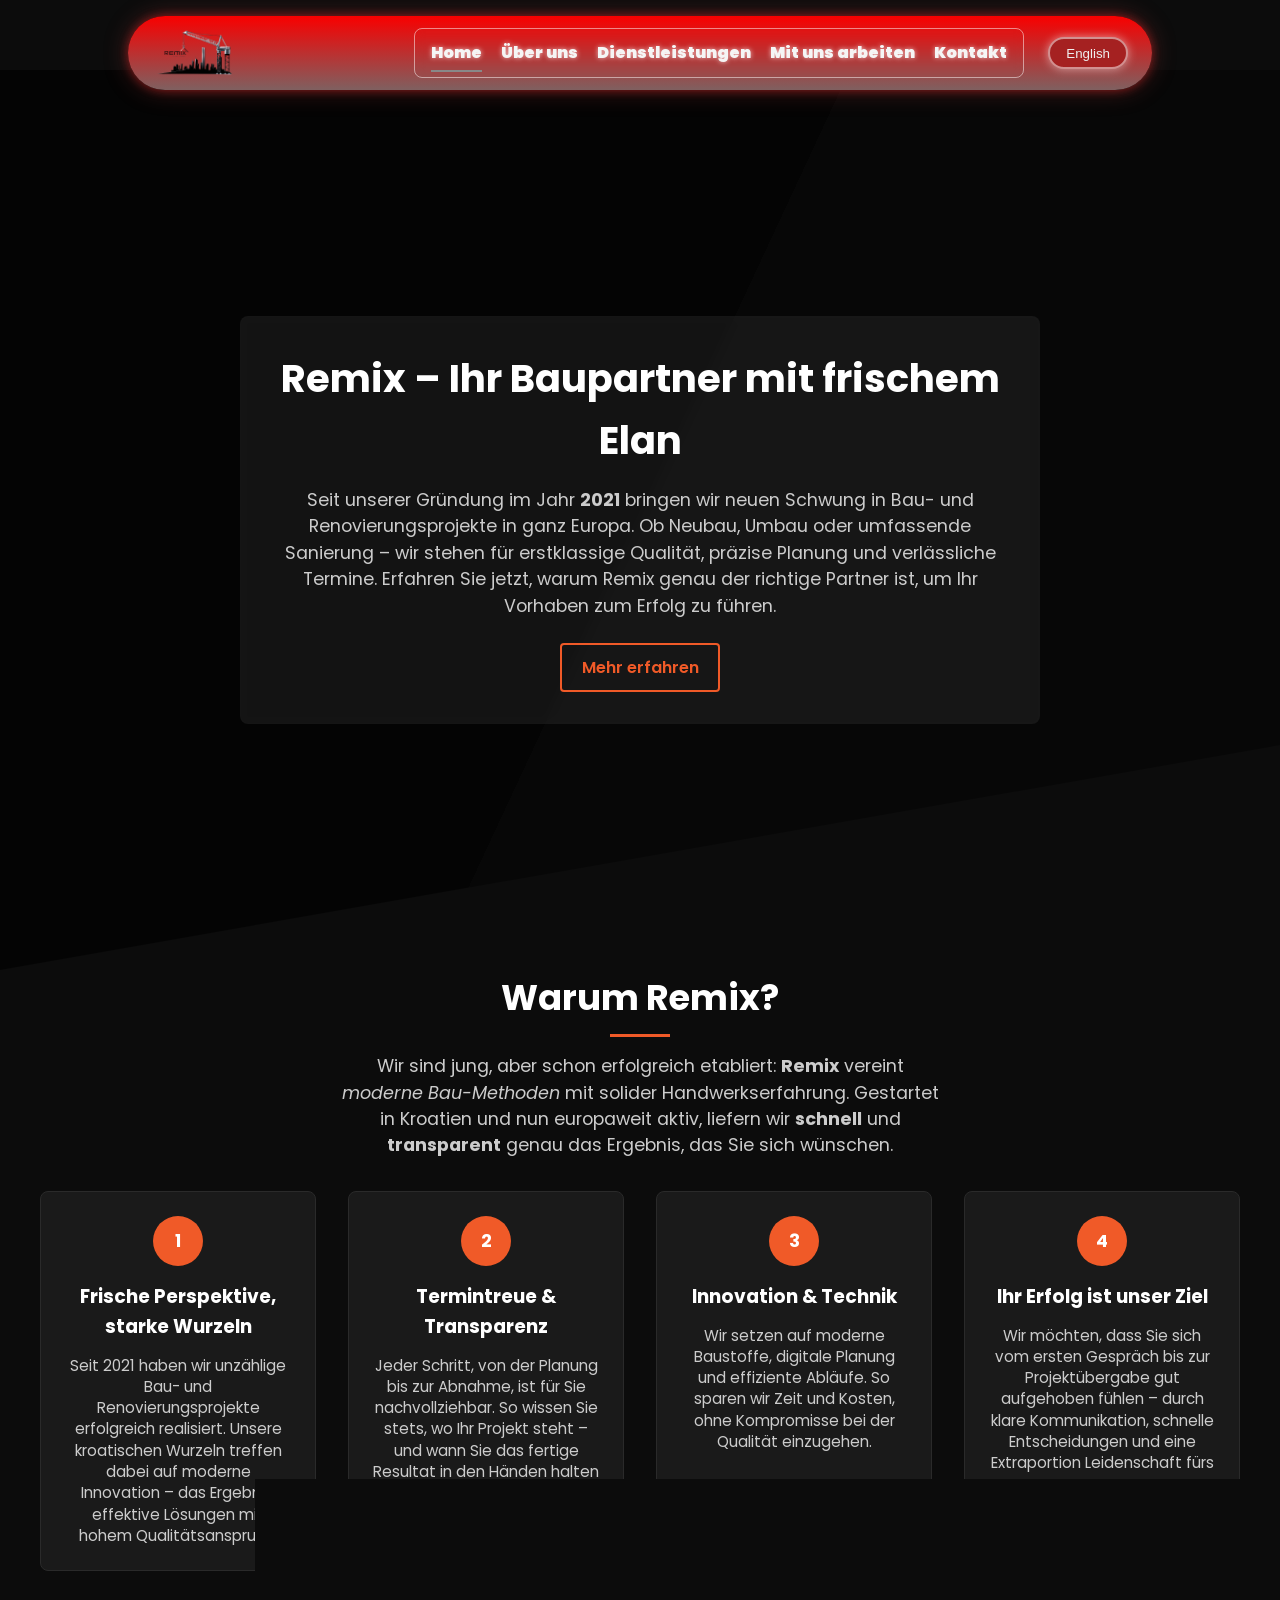
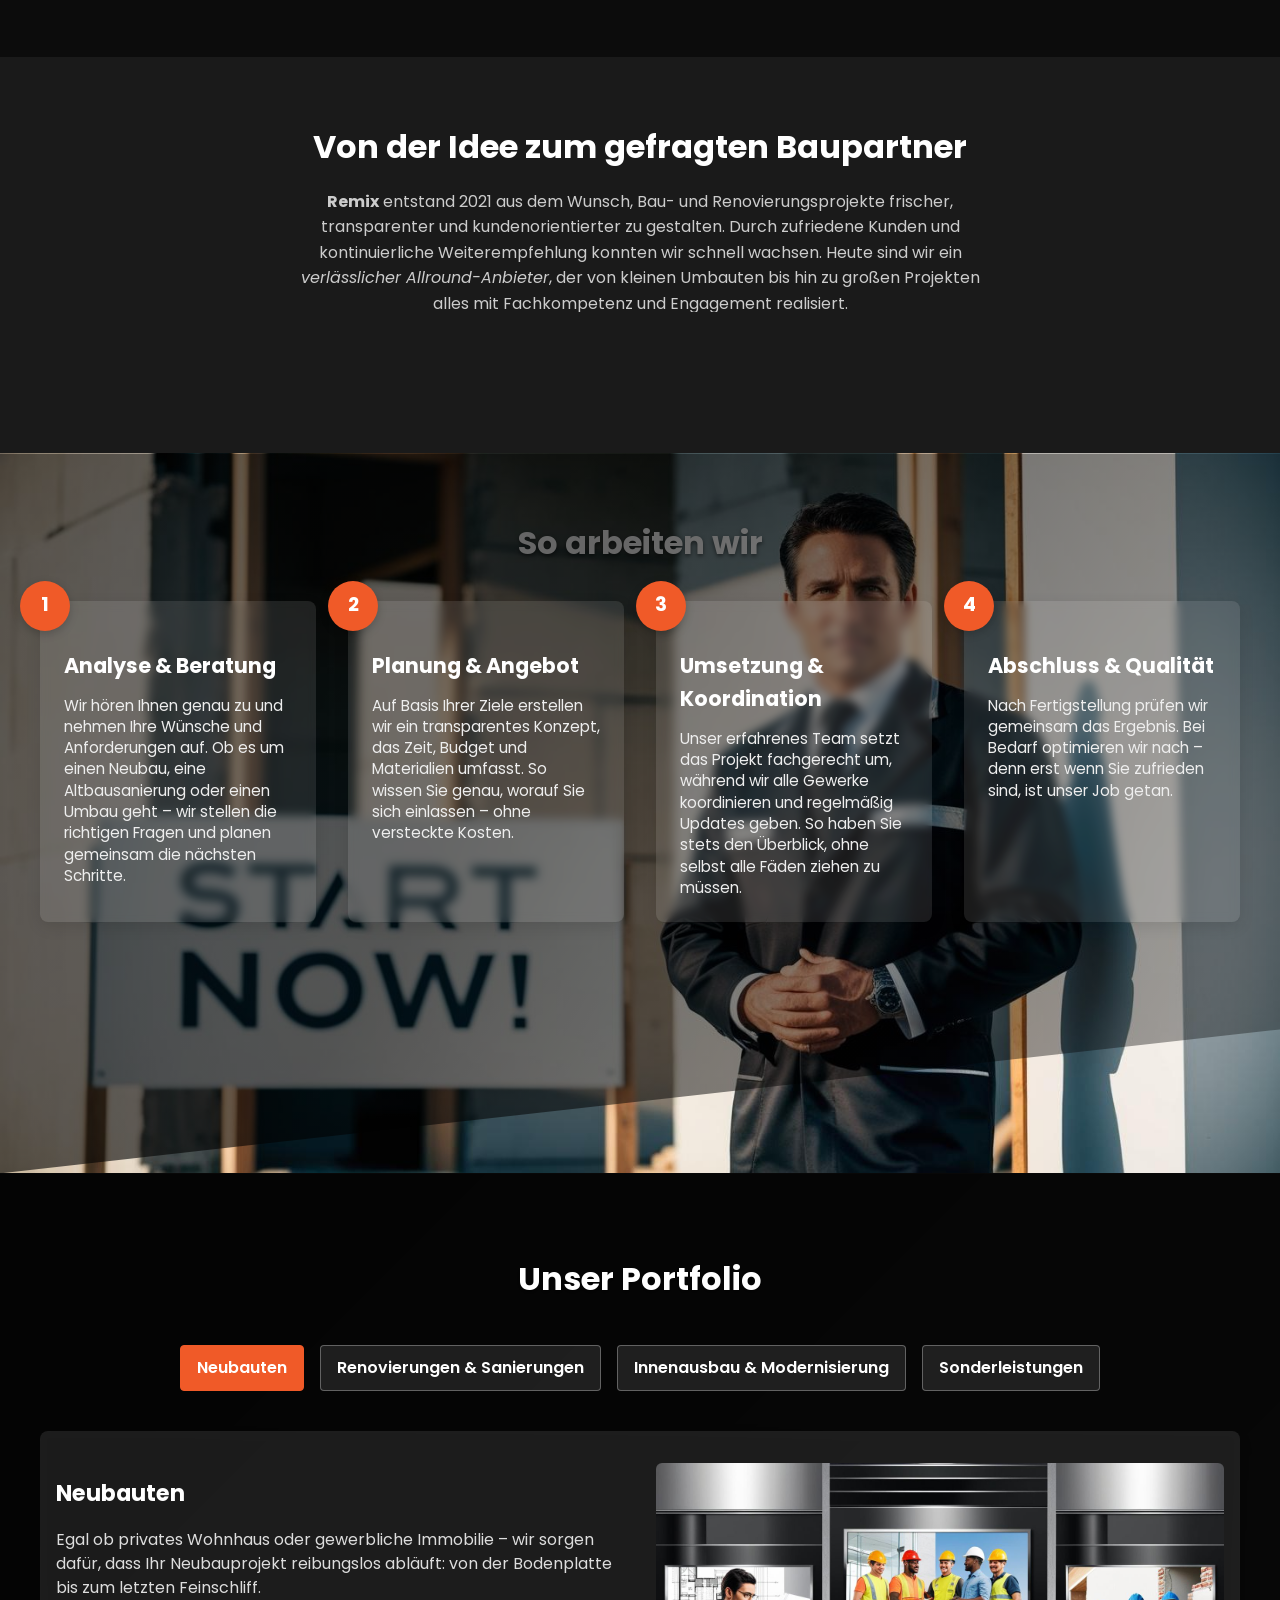
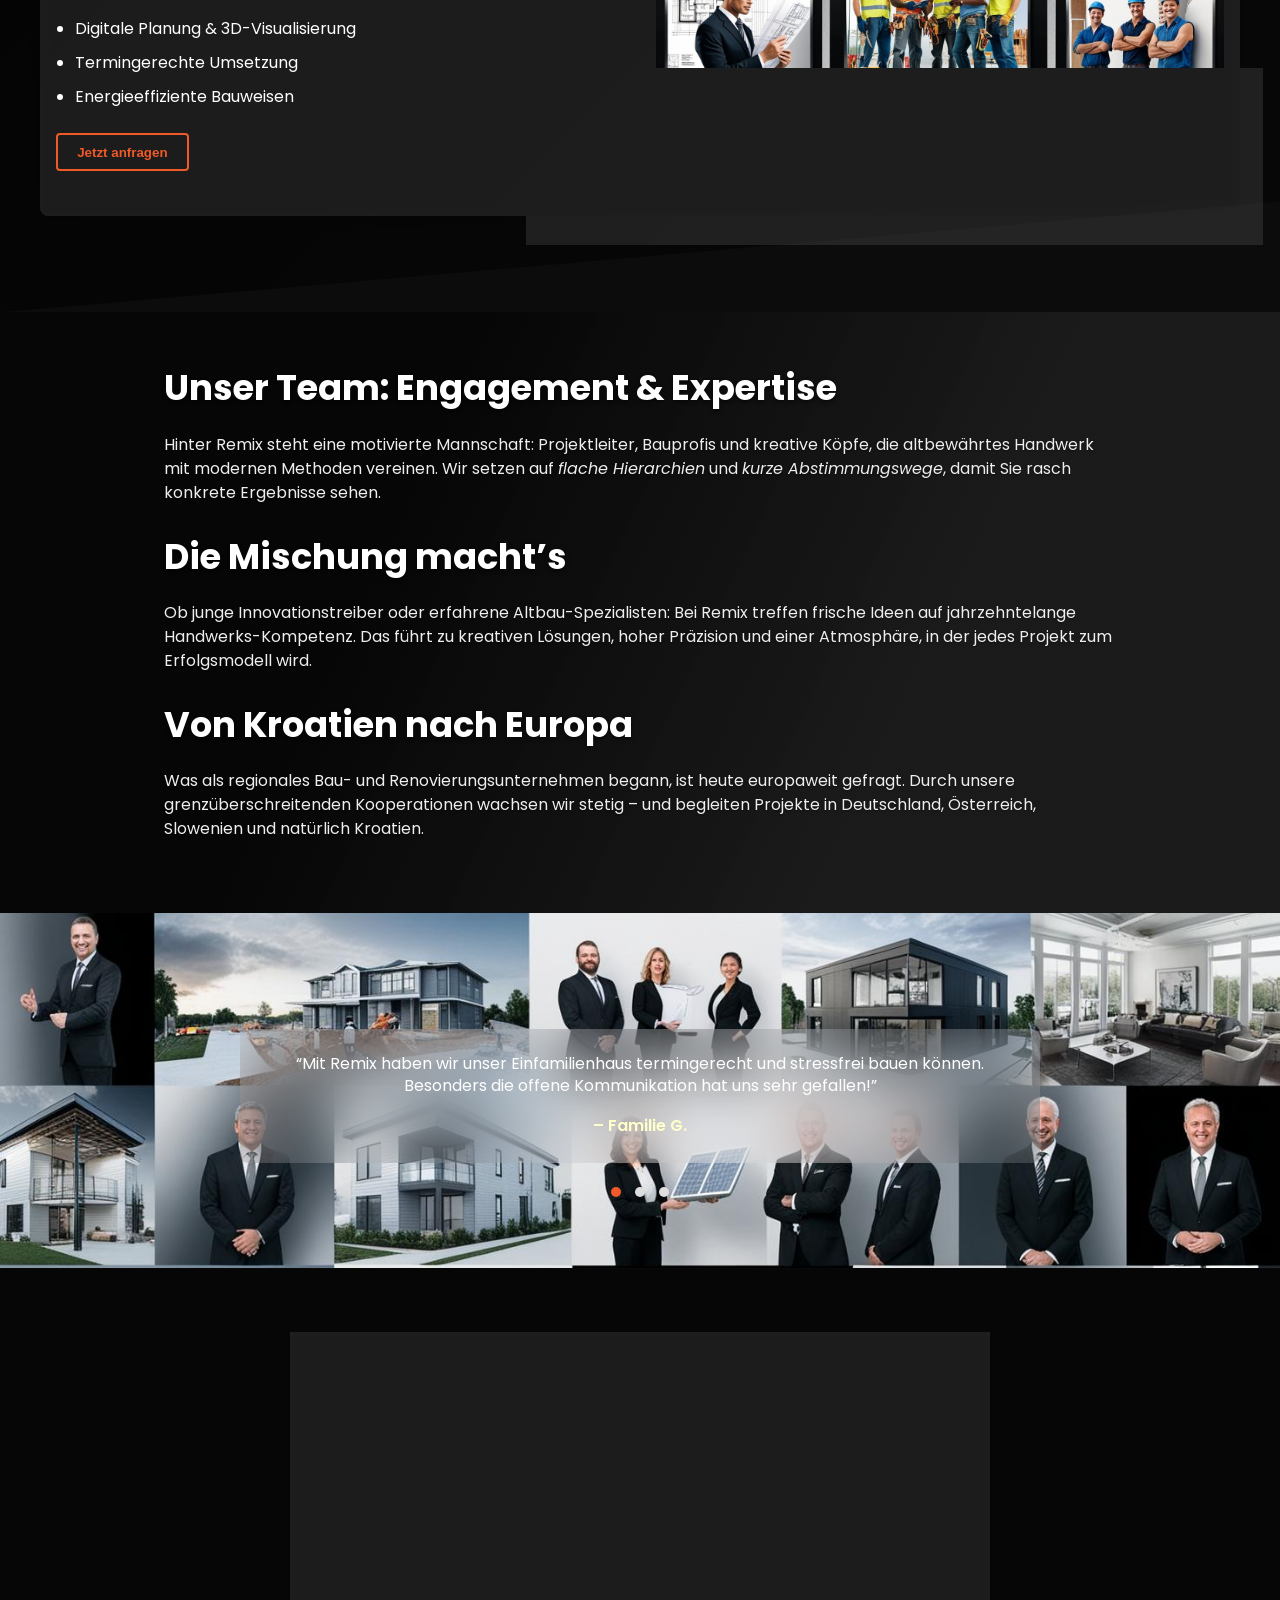
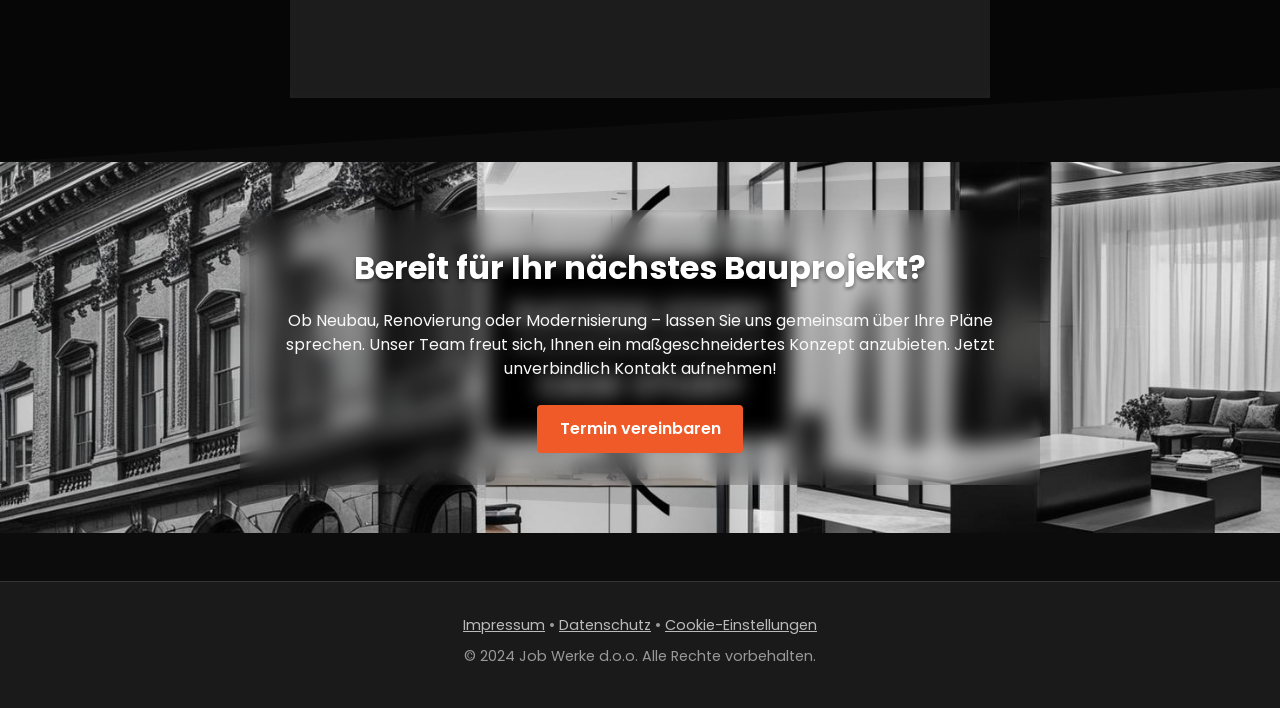
==== index.html @ 8bd7c4d5 "rr rr" ====
<!DOCTYPE html>
<html lang="de">
<head>
  <meta charset="UTF-8" />
  <title>Job Werke d.o.o. | Dienstleister &amp; Personalvermittlung</title>
  <meta 
    name="description"
    content="Job Werke d.o.o. – Europas zuverlässiger Partner für internationale Fachkräfte und komplette Dienstleistungsprojekte. Profitieren Sie von unserem starken Netzwerk mit Remix (Kroatien) und Trinity (Slowenien)."
  >
  <meta name="viewport" content="width=device-width, initial-scale=1.0" />

  <!-- Google Font -->
  <link
    href="https://fonts.googleapis.com/css2?family=Poppins:wght@400;500;700&display=swap"
    rel="stylesheet"
  />

  <!-- Link to your external CSS file (dark/silver theme) -->
  <link rel="stylesheet" href="css/index.css" />
</head>
<body>

<!-- ========== NAVIGATION BAR ========== -->
<header class="navbar">
  <div class="navbar__logo">
    <img src="assets/videos/logo33.png" style="max-height: 50px; width: auto;" />
  </div>
  
  <!-- HAMBURGER ICON (mobile) -->
  <div class="navbar__toggle" id="mobileToggle">
    <span></span>
    <span></span>
    <span></span>
  </div>

  <!-- MAIN MENU -->
  <nav class="navbar__menu" id="navbarMenu">
    <!-- GERMAN NAV LINKS -->
    <div class="navbar__links german">
      <a href="#" class="active">Home</a>
      <a href="uber-uns.html">Über uns</a>
      <a href="dienstleistungen.html">Dienstleistungen</a>
      <a href="arbeiten.html">Mit uns arbeiten</a>
      <a href="kontakt.html">Kontakt</a>
    </div>

    <!-- ENGLISH NAV LINKS -->
    <div class="navbar__links english hidden">
      <a href="index.html?lang=en" class="active">Home</a>
      <a href="uber-uns.html?lang=en">About Us</a>
      <a href="dienstleistungen.html?lang=en">Services</a>
      <a href="arbeiten.html?lang=en">Work With Us</a>
      <a href="kontakt.html?lang=en">Contact</a>
    </div>

    <!-- LANGUAGE TOGGLE BUTTON -->
    <button id="toggleLang" class="lang-btn">
      English
    </button>
  </nav>
</header>

<!-- +++++++++++++++++++++++++++++++++++++++++++++++++++++++++
     GERMAN CONTENT (HOME)
+++++++++++++++++++++++++++++++++++++++++++++++++++++++++ -->
<div class="german">
  <!-- ========== HERO SECTION (GER) ========== -->
  <section class="hero-angled fade-in" id="hero">
    <!-- Background video if desired -->
    <video 
      class="hero-bg-video" 
      autoplay 
      muted 
      loop
      playsinline
      webkit-playsinline
    >
      <source src="assets/videos/v4.mp4" type="video/mp4" />
    </video>
    <div class="hero-overlay-angled"></div>

    <div class="hero-angled-content">
      <h1>Remix – Ihr Baupartner mit frischem Elan</h1>
      <p>
        Seit unserer Gründung im Jahr <strong>2021</strong> bringen wir neuen Schwung
        in Bau- und Renovierungsprojekte in ganz Europa. Ob Neubau, Umbau oder
        umfassende Sanierung – wir stehen für erstklassige Qualität, präzise Planung
        und verlässliche Termine. Erfahren Sie jetzt, warum Remix genau der richtige
        Partner ist, um Ihr Vorhaben zum Erfolg zu führen.
      </p>
      <a href="#why" class="hero-angled-btn">Mehr erfahren</a>
    </div>
  </section>
  <!-- END HERO -->

  <!-- ========== WHY REMIX SECTION (GER) ========== -->
  <section class="why-remix-alt fade-in" id="why">
    <!-- Section heading + intro text -->
    <div class="why-remix-alt-heading">
      <h2>Warum Remix?</h2>
      <p class="why-remix-lead">
        Wir sind jung, aber schon erfolgreich etabliert: 
        <strong>Remix</strong> vereint <em>moderne Bau-Methoden</em> 
        mit solider Handwerkserfahrung. Gestartet in Kroatien
        und nun europaweit aktiv, liefern wir 
        <strong>schnell</strong> und <strong>transparent</strong> 
        genau das Ergebnis, das Sie sich wünschen.
      </p>
    </div>

    <!-- Four Highlight Cards in a grid -->
    <div class="why-remix-cards">
      <div class="why-remix-card">
        <div class="why-remix-icon">1</div>
        <h3>Frische Perspektive, starke Wurzeln</h3>
        <p>
          Seit 2021 haben wir unzählige Bau- und Renovierungsprojekte 
          erfolgreich realisiert. Unsere kroatischen Wurzeln 
          treffen dabei auf moderne Innovation – das Ergebnis: 
          effektive Lösungen mit hohem Qualitätsanspruch.
        </p>
      </div>
      
      <div class="why-remix-card">
        <div class="why-remix-icon">2</div>
        <h3>Termintreue &amp; Transparenz</h3>
        <p>
          Jeder Schritt, von der Planung bis zur Abnahme, 
          ist für Sie nachvollziehbar. So wissen Sie stets, 
          wo Ihr Projekt steht – und wann Sie das fertige Resultat 
          in den Händen halten können.
        </p>
      </div>
      
      <div class="why-remix-card">
        <div class="why-remix-icon">3</div>
        <h3>Innovation &amp; Technik</h3>
        <p>
          Wir setzen auf moderne Baustoffe, digitale Planung 
          und effiziente Abläufe. So sparen wir Zeit und Kosten, 
          ohne Kompromisse bei der Qualität einzugehen.
        </p>
      </div>
      
      <div class="why-remix-card">
        <div class="why-remix-icon">4</div>
        <h3>Ihr Erfolg ist unser Ziel</h3>
        <p>
          Wir möchten, dass Sie sich vom ersten Gespräch bis zur 
          Projektübergabe gut aufgehoben fühlen – 
          durch klare Kommunikation, schnelle Entscheidungen 
          und eine Extraportion Leidenschaft fürs Bauen.
        </p>
      </div>
    </div> <!-- end .why-remix-cards -->

    <!-- CTA button at the bottom -->
    <div class="why-remix-cta">
      <a href="kontakt.html#name" class="why-remix-btn">
        Kontakt aufnehmen
      </a>
    </div>
  </section>

  <!-- ========== HISTORY TEASER (GER) ========== -->
  <section class="history-teaser fade-in">
    <h2>Von der Idee zum gefragten Baupartner</h2>
    <p>
      <strong>Remix</strong> entstand 2021 aus dem Wunsch,
      Bau- und Renovierungsprojekte frischer, 
      transparenter und kundenorientierter zu gestalten. 
      Durch zufriedene Kunden und kontinuierliche Weiterempfehlung 
      konnten wir schnell wachsen. Heute sind wir ein
      <em>verlässlicher Allround-Anbieter</em>, 
      der von kleinen Umbauten bis hin zu großen Projekten 
      alles mit Fachkompetenz und Engagement realisiert.
    </p>
    <a href="uber-uns.html#time" class="btn-outline">
      Unsere Reise entdecken
    </a>
  </section>

  <!-- ========== PROCESS SECTION (GER) ========== -->
  <section class="process-layers fade-in" id="processSection">
    <div class="process-bg-image"></div> 
    <div class="process-bg-overlay"></div>

    <div class="process-layers-content">
      <h2 class="section-title">So arbeiten wir</h2>
      <div class="process-steps-container">
        <!-- Step 1 -->
        <div class="process-step-card">
          <div class="step-number">1</div>
          <h3>Analyse &amp; Beratung</h3>
          <p>
            Wir hören Ihnen genau zu und nehmen Ihre Wünsche und Anforderungen auf.
            Ob es um einen Neubau, eine Altbausanierung oder einen Umbau geht –
            wir stellen die richtigen Fragen und planen gemeinsam die nächsten Schritte.
          </p>
        </div>
        <!-- Step 2 -->
        <div class="process-step-card">
          <div class="step-number">2</div>
          <h3>Planung &amp; Angebot</h3>
          <p>
            Auf Basis Ihrer Ziele erstellen wir ein transparentes Konzept, 
            das Zeit, Budget und Materialien umfasst. So wissen Sie genau, 
            worauf Sie sich einlassen – ohne versteckte Kosten.
          </p>
        </div>
        <!-- Step 3 -->
        <div class="process-step-card">
          <div class="step-number">3</div>
          <h3>Umsetzung &amp; Koordination</h3>
          <p>
            Unser erfahrenes Team setzt das Projekt fachgerecht um, 
            während wir alle Gewerke koordinieren und regelmäßig Updates geben.
            So haben Sie stets den Überblick, ohne selbst alle Fäden ziehen zu müssen.
          </p>
        </div>
        <!-- Step 4 -->
        <div class="process-step-card">
          <div class="step-number">4</div>
          <h3>Abschluss &amp; Qualität</h3>
          <p>
            Nach Fertigstellung prüfen wir gemeinsam das Ergebnis. 
            Bei Bedarf optimieren wir nach – 
            denn erst wenn Sie zufrieden sind, ist unser Job getan.
          </p>
        </div>
      </div>
    </div>
  </section>

  <!-- ========== MAIN SERVICES (TABBED, GER) ========== -->
  <section class="services-scene fade-in" id="services">
    <div class="services-bg-image" ></div>
    <div class="services-overlay"></div>

    <div class="services-content-wrap">
      <h2 class="section-title">Unser Portfolio</h2>
      <div class="services-tabs-header">
        <div class="svc-tab-btn active" data-tab="neubauten">Neubauten</div>
        <div class="svc-tab-btn" data-tab="sanierung">Renovierungen &amp; Sanierungen</div>
        <div class="svc-tab-btn" data-tab="innenausbau">Innenausbau &amp; Modernisierung</div>
        <div class="svc-tab-btn" data-tab="sonstiges">Sonderleistungen</div>
      </div>

      <div class="services-panels-area">
        <!-- Neubauten -->
        <div class="services-panel active" id="neubauten">
          <div class="services-panel-inner">
            <div class="svc-text-side">
              <h3>Neubauten</h3>
              <p>
                Egal ob privates Wohnhaus oder gewerbliche Immobilie –
                wir sorgen dafür, dass Ihr Neubauprojekt reibungslos abläuft:
                von der Bodenplatte bis zum letzten Feinschliff.
              </p>
              <ul>
                <li>Digitale Planung &amp; 3D-Visualisierung</li>
                <li>Termingerechte Umsetzung</li>
                <li>Energieeffiziente Bauweisen</li>
              </ul>
              <button class="btn-solid" onclick="window.location.href='kontakt.html#name';">
                Jetzt anfragen
              </button>
            </div>
            <div class="svc-media-side">
              <img src="assets/img/13.jpg" alt="Neubauten">
            </div>
          </div>
        </div>

        <!-- Renovierungen & Sanierungen -->
        <div class="services-panel" id="sanierung">
          <div class="services-panel-inner">
            <div class="svc-text-side">
              <h3>Renovierungen &amp; Sanierungen</h3>
              <p>
                Ob Altbauwohnung oder Gewerbefläche: 
                Wir bringen frischen Glanz in bestehende Objekte. 
                Dank modernster Technik und eingespielter Teams 
                läuft alles sauber und sicher.
              </p>
              <ul>
                <li>Komplette oder Teil-Sanierungen</li>
                <li>Lösungsorientierter Umgang mit Altbau-Herausforderungen</li>
                <li>Kosteneffizient und terminsicher</li>
              </ul>
              <button class="btn-solid" onclick="window.location.href='kontakt.html#name';">
                Mehr erfahren
              </button>
            </div>
            <div class="svc-media-side">
              <img src="assets/img/15.jpg" alt="Renovierungen">
            </div>
          </div>
        </div>

        <!-- Innenausbau & Modernisierung -->
        <div class="services-panel" id="innenausbau">
          <div class="services-panel-inner">
            <div class="svc-text-side">
              <h3>Innenausbau &amp; Modernisierung</h3>
              <p>
                Ob neue Küche, modernes Bad oder ein kompletter Büroausbau –
                wir kümmern uns um das <strong>Innenleben</strong> Ihrer Räume
                und schaffen ein Ambiente zum Wohlfühlen.
              </p>
              <ul>
                <li>Wohn- und Büroräume neu gestalten</li>
                <li>Einsatz hochwertiger Materialien</li>
                <li>Zuverlässige Koordination aller Gewerke</li>
              </ul>
              <button class="btn-solid" onclick="window.location.href='kontakt.html#name';">
                Jetzt Kontakt aufnehmen
              </button>
            </div>
            <div class="svc-media-side">
              <img src="assets/img/16.jpg" alt="Innenausbau">
            </div>
          </div>
        </div>

        <!-- Sonderleistungen -->
        <div class="services-panel" id="sonstiges">
          <div class="services-panel-inner">
            <div class="svc-text-side">
              <h3>Individuelle Sonderleistungen</h3>
              <p>
                Jede Immobilie hat eigene Anforderungen –
                ob Dachausbau, Kellerabdichtung oder Spezialkonstruktionen.
                Sagen Sie uns, was Sie brauchen, wir finden eine Lösung.
              </p>
              <ul>
                <li>Flexible Anpassung an Ihr Projekt</li>
                <li>Maßgeschneiderte Lösungen</li>
                <li>Erprobte Partner in ganz Europa</li>
              </ul>
              <button class="btn-solid" onclick="window.location.href='dienstleistungen.html#kernleistungenSection';">
                Mehr entdecken
              </button>
            </div>
            <div class="svc-media-side">
              <img src="assets/img/17.jpg" alt="Sonderleistungen">
            </div>
          </div>
        </div>
      </div><!-- .services-panels-area -->
    </div><!-- .services-content-wrap -->
  </section>

  <!-- Scenic Lateral VIDEO BLOCK -->
  <section class="scenic-lateral-video fade-in" id="oneVideoForAllTexts">
    <div class="scenic-video-wrapper">
      <video 
        class="scenic-video-bg" 
        autoplay 
        muted 
        loop 
        playsinline 
        webkit-playsinline
      >
        <source src="assets/videos/v2.mp4" type="video/mp4" />
        Ihr Browser unterstützt kein Hintergrundvideo.
      </video>
    </div>
    
    <div class="scenic-overlay"></div>
  
    <div class="scenic-inner">
      <div class="scenic-text-col" id="textBlock1">
        <h2>Unser Team: Engagement &amp; Expertise</h2>
        <p>
          Hinter Remix steht eine motivierte Mannschaft: 
          Projektleiter, Bauprofis und kreative Köpfe, 
          die altbewährtes Handwerk mit modernen Methoden vereinen.
          Wir setzen auf <em>flache Hierarchien</em> und 
          <em>kurze Abstimmungswege</em>, damit Sie rasch 
          konkrete Ergebnisse sehen.
        </p>
      </div>
  
      <div class="scenic-text-col" id="textBlock2">
        <h2>Die Mischung macht’s</h2>
        <p>
          Ob junge Innovationstreiber oder erfahrene Altbau-Spezialisten:
          Bei Remix treffen frische Ideen auf jahrzehntelange 
          Handwerks-Kompetenz. Das führt zu kreativen Lösungen,
          hoher Präzision und einer Atmosphäre, in der jedes Projekt 
          zum Erfolgsmodell wird.
        </p>
      </div>
  
      <div class="scenic-text-col" id="textBlock3">
        <h2>Von Kroatien nach Europa</h2>
        <p>
          Was als regionales Bau- und Renovierungsunternehmen begann,
          ist heute europaweit gefragt. Durch unsere 
          grenzüberschreitenden Kooperationen wachsen wir stetig –
          und begleiten Projekte in Deutschland, Österreich, Slowenien 
          und natürlich Kroatien.
        </p>
      </div>
    </div>
  </section>

  <!-- TESTIMONIALS (GER) -->
  <section class="testimonials-scenic fade-in german" id="testimonialsDe">
    <div class="testimonials-bg"></div>
    <div class="testimonials-overlay"></div>
    <div class="testimonials-content">
      <h2>Was unsere Kunden sagen</h2>
      <div class="testimonial-slider" id="testimonialSliderDe">
        <!-- Slide #1 -->
        <div class="testimonial-slide">
          <div class="testimonial-content">
            <p class="testimonial-text">
              “Mit Remix haben wir unser Einfamilienhaus 
               termingerecht und stressfrei bauen können. 
               Besonders die offene Kommunikation 
               hat uns sehr gefallen!”
            </p>
            <span class="client-name">– Familie G.</span>
          </div>
        </div>
        <!-- Slide #2 -->
        <div class="testimonial-slide">
          <div class="testimonial-content">
            <p class="testimonial-text">
              “Die Renovierung unserer Altbauwohnung 
               lief reibungslos. Remix hat trotz kniffliger
               Baustellensituation alles sauber koordiniert. 
               Wir sind begeistert vom Ergebnis!”
            </p>
            <span class="client-name">– Architektin L.</span>
          </div>
        </div>
        <!-- Slide #3 -->
        <div class="testimonial-slide">
          <div class="testimonial-content">
            <p class="testimonial-text">
              “Umbau und Modernisierung unserer Büroetage 
               in wenigen Wochen – dank Remix ein voller Erfolg. 
               Das Team war jederzeit erreichbar und super kooperativ.”
            </p>
            <span class="client-name">– Geschäftsführer M.</span>
          </div>
        </div>
        <button class="slider-arrow left-arrow" id="arrowLeftDe">&#10094;</button>
        <button class="slider-arrow right-arrow" id="arrowRightDe">&#10095;</button>
        <div class="slider-dots" id="dotsDe">
          <span class="dot active" data-slide="0"></span>
          <span class="dot" data-slide="1"></span>
          <span class="dot" data-slide="2"></span>
        </div>
      </div>
    </div>
  </section>

  <!-- NEWSLETTER CTA (GER) -->
  <section class="newsletter-scenic fade-in german" id="newsletterDe">
    <div class="newsletter-bg"></div>
    <div class="newsletter-overlay"></div>
    <div class="newsletter-content">
      <h3>Neugierig auf mehr Bauideen?</h3>
      <p>
        Erhalten Sie Tipps zu neuen Baustoffen, 
        Renovierungs-Trends und Einblicke in unsere aktuellen Projekte.
        Jetzt einfach für unseren Remix-Newsletter anmelden.
      </p>
      <form action="/subscribe" method="POST" id="newsletterFormDe" style="margin-top: 1rem;">
        <label for="newsletterEmailDe" class="sr-only">E-Mail-Adresse</label>
        <input 
          id="newsletterEmailDe"
          name="email"
          type="email"
          placeholder="Ihre E-Mail-Adresse" 
          required
        >
        <input type="hidden" name="language" value="de" />
        <div class="form-group">
          <input
            type="checkbox"
            id="privacyNewsletterDe"
            name="privacyNewsletter"
            required
          />
          <label for="privacyNewsletterDe">
            Ich habe die 
            <a href="datenschutz.html" target="_blank" style="color:#fffa; text-decoration: underline;">
              Datenschutzerklärung
            </a>
            gelesen und stimme der Verarbeitung meiner Daten zu.
          </label>
        </div>
      
      </form>
    </div>
  </section>

  <!-- APPOINTMENT CTA (GER) -->
  <section class="appointment-scenic fade-in german" id="kontakt">
    <div class="appointment-bg"></div>
    <div class="appointment-overlay"></div>
    <div class="appointment-content">
      <h2>Bereit für Ihr nächstes Bauprojekt?</h2>
      <p>
        Ob Neubau, Renovierung oder Modernisierung –
        lassen Sie uns gemeinsam über Ihre Pläne sprechen.
        Unser Team freut sich, Ihnen ein maßgeschneidertes Konzept
        anzubieten. Jetzt unverbindlich Kontakt aufnehmen!
      </p>
      <a href="kontakt.html#name" class="btn-appointment">Termin vereinbaren</a>
    </div>
  </section>
</div><!-- End .german -->

<!-- +++++++++++++++++++++++++++++++++++++++++++++++++++++++++++++++++++++++
     ENGLISH CONTENT (HOME) -- MATCHING THE GERMAN STRUCTURE & IMAGES
+++++++++++++++++++++++++++++++++++++++++++++++++++++++++++++++++++++++ -->
<div class="english hidden">

  <!-- ========== HERO SECTION (EN) ========== -->
  <section class="hero-angled fade-in" id="heroEn">
    <!-- Background video to match the German version -->
    <video class="hero-bg-video" autoplay muted loop playsinline webkit-playsinline>
      <source src="assets/videos/v4.mp4" type="video/mp4" />
      Your browser does not support background video.
    </video>
    <div class="hero-overlay-angled"></div>
  
    <div class="hero-angled-content">
      <h1>Remix – Your Dynamic Construction Partner</h1>
      <p>
        Established in <strong>2021</strong>, Remix brings fresh energy to
        construction and renovation projects across Europe. Whether it’s new builds,
        complete overhauls, or modernizing existing spaces, we deliver
        top-tier quality, transparent planning, and on-time results. 
        Let our motivated team and solid expertise show you how efficient 
        building can be.
      </p>
      <a href="#whyEn" class="hero-angled-btn">Learn More</a>
    </div>
  </section>

  <!-- ========== WHY REMIX SECTION (EN) [SAME CLASSES AS GERMAN] ========== -->
  <section class="why-remix-alt fade-in" id="whyEn">
    <!-- Same heading structure as German, with .why-remix-alt-heading, .why-remix-lead, etc. -->
    <div class="why-remix-alt-heading">
      <h2>Why Remix?</h2>
      <p class="why-remix-lead">
        Though we’re relatively young, our foundation is strong:
        <strong>Remix</strong> merges <em>modern construction methods</em> 
        with tried-and-true craftsmanship. Starting in Croatia and now 
        working across Europe, we deliver <strong>speed</strong> and 
        <strong>clarity</strong> for every project’s success.
      </p>
    </div>

    <div class="why-remix-cards">
      <div class="why-remix-card">
        <div class="why-remix-icon">1</div>
        <h3>Fresh Perspective, Solid Roots</h3>
        <p>
          Since 2021, we’ve tackled a wide range of building and renovation 
          jobs. Our Croatian roots and innovative mindset converge here, 
          producing efficient solutions with high standards.
        </p>
      </div>
      <div class="why-remix-card">
        <div class="why-remix-icon">2</div>
        <h3>On-Time &amp; Transparent</h3>
        <p>
          From initial planning to final delivery, 
          you’ll always know where your project stands. 
          Clear timelines, no hidden fees.
        </p>
      </div>
      <div class="why-remix-card">
        <div class="why-remix-icon">3</div>
        <h3>Innovation &amp; Technology</h3>
        <p>
          We use contemporary materials, digital tools,
          and streamlined processes to save both time and cost –
          all without compromising on quality.
        </p>
      </div>
      <div class="why-remix-card">
        <div class="why-remix-icon">4</div>
        <h3>Your Success, Our Goal</h3>
        <p>
          We want you to feel confident from our first conversation
          to the final handover – 
          thanks to open communication, swift decisions,
          and a genuine passion for building well.
        </p>
      </div>
    </div>

    <div class="why-remix-cta">
      <a href="kontakt.html?lang=en#name-en" class="why-remix-btn">
        Get in Touch
      </a>
    </div>
  </section>

  <!-- ========== HISTORY TEASER (EN) -- same classes: .history-teaser fade-in ========== -->
  <section class="history-teaser fade-in">
    <h2>From a Vision to a Trusted Partner</h2>
    <p>
      <strong>Remix</strong> was founded in 2021 to bring a fresh, transparent,
      and client-focused approach to building and renovation. Through satisfied 
      customers and continuous referrals, we grew quickly. Now we’re an 
      <em>all-round provider</em> handling anything from small refurbishments 
      to large-scale construction – always with commitment and skill.
    </p>
    <a href="uber-uns.html?lang=en#time-en" class="btn-outline">
      Discover Our Journey
    </a>
  </section>

  <!-- ========== PROCESS SECTION (EN) [SAME .process-layers, .process-step-card, etc.] ========== -->
  <section class="process-layers fade-in" id="processSectionEn">
    <div class="process-bg-image"></div>
    <div class="process-bg-overlay"></div>
    <div class="process-layers-content">
      <h2 class="section-title">Our Approach</h2>
      <div class="process-steps-container">
        <div class="process-step-card">
          <div class="step-number">1</div>
          <h3>Analysis &amp; Consultation</h3>
          <p>
            We listen carefully to your needs—be it new building, 
            renovation, or modernizing older spaces—then plan 
            the next steps together.
          </p>
        </div>
        <div class="process-step-card">
          <div class="step-number">2</div>
          <h3>Planning &amp; Proposal</h3>
          <p>
            Based on your goals, we draft a clear plan covering
            budget, timelines, and materials, so there are no surprises.
          </p>
        </div>
        <div class="process-step-card">
          <div class="step-number">3</div>
          <h3>Execution &amp; Coordination</h3>
          <p>
            Our experienced team carries out the project professionally,
            coordinating all trades and giving you regular updates.
            You stay informed, without the heavy lifting.
          </p>
        </div>
        <div class="process-step-card">
          <div class="step-number">4</div>
          <h3>Completion &amp; Quality Check</h3>
          <p>
            Once finished, we review everything with you. If adjustments
            are needed, we handle them promptly. Our job ends only 
            when you’re truly satisfied.
          </p>
        </div>
      </div>
    </div>
  </section>

  <!-- ========== MAIN SERVICES (TABBED, EN) [SAME CSS CLASSES & IMGS] ========== -->
  <section class="services-scene fade-in" id="servicesEn">
    <div class="services-bg-image"></div>
    <div class="services-overlay"></div>

    <div class="services-content-wrap">
      <h2 class="section-title">Our Portfolio</h2>
      <div class="services-tabs-header">
        <div class="svc-tab-btn active" data-tab="newbuildsEn">New Builds</div>
        <div class="svc-tab-btn" data-tab="renovationsEn">Renovations &amp; Restorations</div>
        <div class="svc-tab-btn" data-tab="interiorEn">Interior &amp; Modernization</div>
        <div class="svc-tab-btn" data-tab="specialEn">Special Services</div>
      </div>

      <div class="services-panels-area">

        <!-- Panel: New Builds -->
        <div class="services-panel active" id="newbuildsEn">
          <div class="services-panel-inner">
            <div class="svc-text-side">
              <h3>New Builds</h3>
              <p>
                Whether a private home or commercial property,
                we ensure a smooth project from the ground up
                to the final finish.
              </p>
              <ul>
                <li>Digital planning &amp; 3D visualization</li>
                <li>On-schedule delivery</li>
                <li>Energy-efficient construction</li>
              </ul>
              <button class="btn-solid"
                onclick="window.location.href='kontakt.html?lang=en#name-en';">
                Request Now
              </button>
            </div>
            <div class="svc-media-side">
              <!-- Same image as German: assets/img/13.jpg -->
              <img src="assets/img/13.jpg" alt="New Builds">
            </div>
          </div>
        </div>

        <!-- Panel: Renovations & Restorations -->
        <div class="services-panel" id="renovationsEn">
          <div class="services-panel-inner">
            <div class="svc-text-side">
              <h3>Renovations &amp; Restorations</h3>
              <p>
                From older apartments to commercial spaces, 
                we bring fresh appeal to existing structures 
                using modern tech and an efficient crew.
              </p>
              <ul>
                <li>Full or partial makeovers</li>
                <li>Solutions for older-building challenges</li>
                <li>Cost-efficient &amp; timely</li>
              </ul>
              <button class="btn-solid"
                onclick="window.location.href='kontakt.html?lang=en#name-en';">
                Learn More
              </button>
            </div>
            <div class="svc-media-side">
              <!-- Same image as German: assets/img/15.jpg -->
              <img src="assets/img/15.jpg" alt="Renovations">
            </div>
          </div>
        </div>

        <!-- Panel: Interior & Modernization -->
        <div class="services-panel" id="interiorEn">
          <div class="services-panel-inner">
            <div class="svc-text-side">
              <h3>Interior &amp; Modernization</h3>
              <p>
                New kitchen, modern bathroom, or entire office revamp—
                we handle your interior work, aiming for both 
                comfort and functionality.
              </p>
              <ul>
                <li>Transform living or workspace</li>
                <li>Quality materials &amp; finishes</li>
                <li>Coordinated trades, hassle-free</li>
              </ul>
              <button class="btn-solid"
                onclick="window.location.href='kontakt.html?lang=en#name-en';">
                Contact Us
              </button>
            </div>
            <div class="svc-media-side">
              <!-- Same image as German: assets/img/16.jpg -->
              <img src="assets/img/16.jpg" alt="Interior & Modernization">
            </div>
          </div>
        </div>

        <!-- Panel: Special Services -->
        <div class="services-panel" id="specialEn">
          <div class="services-panel-inner">
            <div class="svc-text-side">
              <h3>Special Services</h3>
              <p>
                Every property has unique needs—from loft extensions 
                to cellar sealing or unusual structural demands. 
                Tell us your requirements and we’ll find a solution.
              </p>
              <ul>
                <li>Adaptable for any project</li>
                <li>Custom concepts</li>
                <li>Established partners Europe-wide</li>
              </ul>
              <button class="btn-solid"
                onclick="window.location.href='dienstleistungen.html?lang=en#kernleistungenSection-en';">
                See More
              </button>
            </div>
            <div class="svc-media-side">
              <!-- Same image as German: assets/img/17.jpg -->
              <img src="assets/img/17.jpg" alt="Special Services">
            </div>
          </div>
        </div>
      </div>
    </div>
  </section>

  <!-- Scenic Lateral VIDEO BLOCK (EN) [Same classes, video, structure as .scenic-lateral-video fade-in] -->
  <section class="scenic-lateral-video fade-in" id="oneVideoForAllTextsEn">
    <div class="scenic-video-wrapper">
      <video 
        class="scenic-video-bg" 
        autoplay 
        muted 
        loop 
        playsinline 
        webkit-playsinline
      >
        <source src="assets/videos/v2.mp4" type="video/mp4" />
        Your browser does not support background video.
      </video>
    </div>
    <div class="scenic-overlay"></div>
    <div class="scenic-inner">
      <div class="scenic-text-col" id="textBlock1En">
        <h2>Our Team: Dedication &amp; Expertise</h2>
        <p>
          A motivated team of project leads, skilled builders,
          and creative talents merges traditional craftsmanship 
          with modern approaches. We rely on <em>flat hierarchies</em> 
          and <em>quick communication</em> for rapid, solid outcomes.
        </p>
      </div>
      <div class="scenic-text-col" id="textBlock2En">
        <h2>The Perfect Blend</h2>
        <p>
          Whether fresh innovators or experienced old-building specialists:
          at Remix, new ideas meet decades of know-how. 
          This fosters innovative solutions, precision, and a spirit 
          that turns every job into a success story.
        </p>
      </div>
      <div class="scenic-text-col" id="textBlock3En">
        <h2>From Croatia to Europe</h2>
        <p>
          Starting out as a regional building and renovation team,
          we’re now in demand across Europe. Through cross-border 
          partnerships, we continue to grow—managing projects 
          in Germany, Austria, Slovenia, and of course, Croatia.
        </p>
      </div>
    </div>
  </section>

  <!-- TESTIMONIALS (EN) [Same classes for .testimonials-scenic, etc.] -->
  <section class="testimonials-scenic fade-in" id="testimonialsEn">
    <div class="testimonials-bg"></div>
    <div class="testimonials-overlay"></div>
    <div class="testimonials-content">
      <h2>What Our Clients Say</h2>
      <div class="testimonial-slider" id="testimonialSliderEn">
        <div class="testimonial-slide">
          <div class="testimonial-content">
            <p class="testimonial-text">
              “Building our single-family home with Remix was on schedule
               and stress-free. We especially appreciated the open 
               communication!”
            </p>
            <span class="client-name">– The G. Family</span>
          </div>
        </div>
        <div class="testimonial-slide">
          <div class="testimonial-content">
            <p class="testimonial-text">
              “Renovating our older apartment was seamless. 
               Despite tricky site conditions, Remix stayed on top 
               of everything. We’re thrilled with the results!”
            </p>
            <span class="client-name">– Architect L.</span>
          </div>
        </div>
        <div class="testimonial-slide">
          <div class="testimonial-content">
            <p class="testimonial-text">
              “Our office overhaul took just a few weeks 
               thanks to Remix’s coordinated approach. 
               They were always reachable and extremely helpful.”
            </p>
            <span class="client-name">– CEO M.</span>
          </div>
        </div>
        <button class="slider-arrow left-arrow" id="arrowLeftEn">&#10094;</button>
        <button class="slider-arrow right-arrow" id="arrowRightEn">&#10095;</button>
        <div class="slider-dots" id="dotsEn">
          <span class="dot active" data-slide="0"></span>
          <span class="dot" data-slide="1"></span>
          <span class="dot" data-slide="2"></span>
        </div>
      </div>
    </div>
  </section>

  <!-- NEWSLETTER CTA (EN) [Same classes as German] -->
  <section class="newsletter-scenic fade-in" id="newsletterEn">
    <div class="newsletter-bg"></div>
    <div class="newsletter-overlay"></div>
    <div class="newsletter-content">
      <h3>Curious for More Building Ideas?</h3>
      <p>
        Get tips on modern materials, renovation insights,
        and updates on our latest projects in the Remix newsletter.
      </p>
      <form action="/subscribe" method="POST" id="newsletterFormEn" style="margin-top: 1rem;">
        <label for="newsletterEmailEn" class="sr-only">Email Address</label>
        <input 
          id="newsletterEmailEn"
          name="email"
          type="email"
          placeholder="Your Email Address"
          required
        >
        <input type="hidden" name="language" value="en" />
        <div class="form-group">
          <input
            type="checkbox"
            id="privacyNewsletterEn"
            name="privacyNewsletter"
            required
          />
          <label for="privacyNewsletterEn">
            I have read the
            <a href="datenschutzEn.html" target="_blank" style="color: #fffa; text-decoration: underline;">
              Data Privacy Policy
            </a>
            and consent to the processing of my data.
          </label>
        </div>
        <button type="submit" class="btn-newsletter">Subscribe</button>
      </form>
    </div>
  </section>

  <!-- APPOINTMENT CTA (EN) [Same classes as German .appointment-scenic fade-in] -->
  <section class="appointment-scenic fade-in" id="kontaktEn">
    <div class="appointment-bg"></div>
    <div class="appointment-overlay"></div>
    <div class="appointment-content">
      <h2>Ready for Your Next Construction Project?</h2>
      <p>
        From new builds to renovations or modernizations –
        let’s discuss your ideas. We’re eager to provide 
        a tailored concept that delivers. Contact us now for a 
        no-obligation chat!
      </p>
      <a href="kontakt.html?lang=en#name-en" class="btn-appointment">
        Schedule an Appointment
      </a>
    </div>
  </section>

</div><!-- End .english -->

<!-- ========== FOOTER ========== -->
<footer class="footer">
  <p>
    <a href="impressum.html">Impressum</a> &bull; 
    <a href="datenschutz.html">Datenschutz</a> &bull; 
    <a href="cookie.html">Cookie-Einstellungen</a>
  </p>
  <p>&copy; 2024 Job Werke d.o.o. Alle Rechte vorbehalten.</p>
</footer>

<!-- Link to your external JS file -->
<script src="js/index.js"></script>

<!-- Inline script for language toggle (if not in index.js) -->
<script>
  // MOBILE NAV
  const mobileToggle = document.getElementById('mobileToggle');
  const navbarMenu = document.getElementById('navbarMenu'); // FIX: correct ID

  mobileToggle.addEventListener('click', () => {
    navbarMenu.classList.toggle('nav-open');
  });

  // LANGUAGE TOGGLE
  const langBtn = document.getElementById('toggleLang');
  const germanDivs = document.querySelectorAll('.german');
  const englishDivs = document.querySelectorAll('.english');
  let isGerman = true;

  langBtn.addEventListener('click', () => {
    const scrollY = window.pageYOffset;
    const docHeight = document.body.scrollHeight;
    const ratio = docHeight ? (scrollY / docHeight) : 0;

    // Toggle language
    isGerman = !isGerman;
    germanDivs.forEach(el => el.classList.toggle('hidden', !isGerman));
    englishDivs.forEach(el => el.classList.toggle('hidden', isGerman));

    // Update button text
    langBtn.textContent = isGerman ? 'English' : 'Deutsch';

    // Maintain approximate scroll position
    setTimeout(() => {
      const newHeight = document.body.scrollHeight;
      const newScroll = Math.round(ratio * newHeight);
      window.scrollTo(0, newScroll);
    }, 50);
  });
</script>
</body>
</html>
---- css/index.css ----
/***************************************************************
  1) GLOBAL RESET & BASE STYLES
***************************************************************/
* {
  margin: 0;
  padding: 0;
  box-sizing: border-box;
}

html, body {
  font-family: "Poppins", sans-serif;
  background: #0c0c0c; /* overall dark black */
  color: #ccc;         /* default text in silver */
  line-height: 1.6;
  overflow-x: hidden;
  scroll-behavior: smooth;
  position: relative;
  -webkit-font-smoothing: antialiased;
  -moz-osx-font-smoothing: grayscale;
}

/* Basic link styling */
a {
  text-decoration: none;
  color: inherit;
  transition: color 0.3s ease;
}
a:hover {
  color: #fff; /* highlight text on hover */
}

img, video {
  display: block;
  width: 100%;
  height: auto;
}

/* For toggled language sections */
.hidden {
  display: none !important;
}

/* If you have a fixed navbar, offset content if needed */
body::before {
  content: "";
  display: block;
  height: 70px; /* match your .navbar height */
}

/***************************************************************
  2) NAVBAR
***************************************************************/
.navbar {
  position: fixed;
  /* Positioning */
  top: 1rem;            /* space from the top */
  left: 50%;            /* center horizontally */
  transform: translateX(-50%);
  
  /* Size & layout */
  width: 80%;           /* or however wide you want it */
  display: flex;
  align-items: center;
  justify-content: space-between;
  
  /* Look & feel */
  background: linear-gradient(360deg, #7f6060, #f90000);  /* gradient color */
  padding: 0.75rem 1.5rem;
  border-radius: 9999px;     /* large radius for that “pill” shape */
  
  /* Glow / Shadow */
  box-shadow: 0 0 10px rgba(175, 27, 27, 0.7),
              0 0 25px rgba(182, 62, 62, 0.4);
  
  /* Layer above page content */
  z-index: 9999;
}
.navbar__logo {
  flex-shrink: 0;
}
.navbar-logo-video {
  max-height: 50px;
  object-fit: contain;
  pointer-events: none;
  transition: transform 0.3s ease;
}
.navbar__logo:hover .navbar-logo-video {
  transform: scale(1.05);
}

/* Hamburger for mobile */
.navbar__toggle {
  display: none;
  flex-direction: column;
  gap: 4px;
  margin-left: auto;
  cursor: pointer;
}
.navbar__toggle span {
  width: 24px;
  height: 3px;
  background: #fff;
  border-radius: 2px;
  transition: all 0.3s ease;
}

/* Desktop menu */
.navbar__menu {
  display: flex;
  align-items: center;
  gap: 1.5rem;
  margin-left: auto;
}

/* Nav links */
.navbar__links {
  display: flex;
  align-items: center;
  gap: 1.2rem;
  font-weight: bold;
  color: #fff;
  text-shadow: 0 0 5px rgba(255, 255, 255, 0.7);
  border: 1px solid rgba(255, 255, 255, 0.5);
  padding: 0.5rem 1rem;
  backdrop-filter: blur(5px);
  border-radius: 8px;
}
.navbar__links a {
  font-weight: 1000;
  color: #f5f5f5;
  position: relative;
  padding: 0.2rem 0;
}
.navbar__links a.active::after {
  content: "";
  position: absolute;
  left: 0;
  bottom: -3px;
  width: 100%;
  height: 2px;
  background: #888; /* subtle silver for active link */
}
.navbar__links a:hover {
  color: #fff; 
}

/* Language btn */
.lang-btn {
  background: #a52121;
  color: #eee;
  padding: 0.4rem 1rem;
  border-radius: 100px;
  font-weight: 500;
  border: 2px solid rgba(255, 255, 255, 0.5); /* solid blur border */
  cursor: pointer;
  transition: background 0.3s ease, border-color 0.3s ease;
  box-shadow: 0 0 10px rgba(255, 255, 255, 0.5); /* shiny effect */
}
.lang-btn:hover {
  background: #666;
  border-color: rgba(255, 255, 255, 0.8); /* more shiny on hover */
}
/* Mobile nav */
@media (max-width: 768px) {
  .navbar {
    height: 60px;
  }
  .navbar__toggle {
    display: flex;
    margin-left: auto;
  }
  .navbar__menu {
    position: absolute;
    top: 60px;
    left: 0;
    flex-direction: column;
    width: 100%;
    gap: 1rem;
    background: #1a1a1a;
    padding: 1rem 2rem;
    transform: translateY(-120%);
    transition: transform 0.3s ease;
    z-index: 99;
  }
  .navbar__menu.nav-open {
    transform: translateY(0);
  }
  .navbar__links {
    flex-direction: column;
    gap: 0.75rem;
  }
}

/***************************************************************
  HERO SECTION (ANGLED) – with background video
***************************************************************/
.hero-angled {
  position: relative;
  width: 100%;
  height: 100vh; /* Full viewport height */
  overflow: hidden;
  display: flex;
  align-items: center;
  justify-content: center;
  color: #fff;
}

.hero-bg-video {
  position: absolute;
  top: 0; 
  left: 0;
  width: 100%; 
  height: 100%;
  object-fit: cover;
  /* 
    To ensure the video stays behind the overlay & content, 
    give it a lower z-index than the overlay 
  */
  z-index: -2;
}

.hero-overlay-angled {
  position: absolute;
  top: 0; 
  left: 0;
  width: 100%;
  height: 100%;
  /* 
    Slight diagonal overlay. 
    Increase/decrease RGBA values for more or less darkness. 
  */
  background: linear-gradient(
    115deg, 
    rgba(0, 0, 0, 0.6) 50%, 
    rgba(0, 0, 0, 0.4) 50%
  );
  clip-path: polygon(0 0, 100% 0, 100% 75%, 0 100%);
  z-index: -1; /* overlay is behind content but above video */
}

.hero-angled-content {
  position: relative;
  max-width: 800px;
  text-align: center;
  padding: 2rem;
  background: rgba(255, 255, 255, 0.07);
  backdrop-filter: blur(4px);
  border-radius: 8px;
  z-index: 1; /* ensures text/content is on top of overlay & video */
}

.hero-angled-content h1 {
  font-size: 2.4rem;
  margin-bottom: 1rem;
  color: #fff;
}

.hero-angled-content p {
  font-size: 1.1rem;
  margin-bottom: 1.5rem;
  line-height: 1.5;
  color: #ccc;
}

.hero-angled-btn {
    display: inline-block;
    padding: 0.6rem 1.2rem;
    background: transparent;
    border: 2px solid #f05a28;
    color: #f05a28;
    border-radius: 4px;
    font-weight: 600;
    transition: 0.3s;
  
}

.hero-angled-btn:hover {
  background: #666;
  transform: translateY(-2px);
}

//* 
  WHY REMIX - ALTERNATIVE STYLE 
  (Uses a dark background, red accent, and a 4-column grid)
*/

.why-remix-alt {
  background: #111; 
  color: #fff;
  padding: 4rem 2rem;
}

/* ----- Heading & Intro ----- */
.why-remix-alt-heading {
  text-align: center;
  max-width: 800px;
  margin: 0 auto 2rem;
}

.why-remix-alt-heading h2 {
  font-size: 2.2rem;
  margin-bottom: 1rem;
  position: relative;
  color: #fff;
}

/* Subtle orange/red “underline” below the H2 */
.why-remix-alt-heading h2::after {
  content: "";
  display: block;
  width: 60px;
  height: 3px;
  background: #f05a28; /* or your desired shade of red/orange */
  margin: 0.5rem auto 0;
}

.why-remix-lead {
  color: #ccc;
  font-size: 1.1rem;
  line-height: 1.5;
  max-width: 600px;
  margin: 0 auto;
}

/* ----- Cards Grid ----- */
.why-remix-cards {
  display: grid;
  grid-template-columns: repeat(auto-fit, minmax(240px, 1fr));
  gap: 2rem;
  max-width: 1200px;
  margin: 0 auto;
}

.why-remix-card {
  background: #1a1a1a;
  border: 1px solid #2a2a2a;
  border-radius: 8px;
  padding: 1.5rem;
  text-align: center;
  transition: transform 0.3s, box-shadow 0.3s;
}

.why-remix-card:hover {
  transform: translateY(-4px);
  box-shadow: 0 6px 12px rgba(0, 0, 0, 0.3);
}

/* Circular red icon area at top (you can swap text for an actual icon) */
.why-remix-icon {
  width: 50px;
  height: 50px;
  background: #f05a28;
  border-radius: 50%;
  margin: 0 auto 1rem;
  display: flex;
  align-items: center;
  justify-content: center;
  color: #fff;
  font-weight: bold;
  font-size: 1.1rem;
}

.why-remix-card h3 {
  color: #fff;
  margin-bottom: 0.8rem;
}

.why-remix-card p {
  color: #ccc;
  font-size: 0.95rem;
  line-height: 1.4;
}

/* ----- CTA Button ----- */
.why-remix-cta {
  text-align: center;
  margin-top: 2.5rem;
}

.why-remix-btn {
  display: inline-block;
  background: #f05a28;
  color: #fff;
  padding: 0.65rem 1.2rem;
  border-radius: 4px;
  font-weight: 600;
  text-decoration: none;
  transition: background 0.3s ease, transform 0.3s ease;
}

.why-remix-btn:hover {
  background: #cc4a20; /* darker shade of orange */
  transform: translateY(-2px);
}
/***************************************************************
  5) HISTORY TEASER
***************************************************************/
.history-teaser {
  background: #1a1a1a; /* replaced #f4f4f4 with dark */
  padding: 4rem 1rem;
  text-align: center;
  color: #ccc;
}
.history-teaser h2 {
  font-size: 2rem;
  margin-bottom: 1rem;
  color: #fff;
}
.history-teaser p {
  max-width: 700px;
  margin: 0 auto 1.5rem;
  font-size: 1rem;
  color: #ccc;
}
.btn-outline {
  display: inline-block;
  padding: 0.6rem 1.2rem;
  background: transparent;
  border: 2px solid #f05a28;
  color: #f05a28;
  border-radius: 4px;
  font-weight: 600;
  transition: 0.3s;
}
.btn-solid {
  display: inline-block;
  padding: 0.6rem 1.2rem;
  background: transparent;
  border: 2px solid #f05a28;
  color: #f05a28;
  border-radius: 4px;
  font-weight: 600;
  transition: 0.3s;
}
.btn-outline:hover {
  background: #f05a28;
  color: #fff;
}

/***************************************************************
  6) PROCESS SECTION
***************************************************************/
.process-layers {
  position: relative;
  min-height: 80vh;
  overflow: hidden;
  color: #fff;
  padding: 4rem 1rem;
}
.process-bg-image {
  position: absolute;
  top: 0; left: 0;
  width: 100%; height: 100%;
  background: url("../assets/img/16.jpg") center/cover no-repeat;
  z-index: 0;
}
.process-bg-overlay {
  position: absolute;
  top: 0; left: 0;
  width: 100%; height: 100%;
  background: linear-gradient(120deg, rgba(0,0,0,0.6) 40%, rgba(0,0,0,0.3) 100%);
  clip-path: polygon(0 0, 100% 0, 100% 80%, 0 100%);
  z-index: 1;
}
.process-layers-content {
  position: relative;
  max-width: 1200px;
  margin: 0 auto;
}
.section-title {
  text-align: center;
  font-size: 2rem;
  margin-bottom: 2rem;
  color: #fff;
  text-shadow: 0 2px 4px rgba(0,0,0,0.5);
}
.process-steps-container {
  display: grid;
  gap: 2rem;
  grid-template-columns: repeat(auto-fit, minmax(220px, 1fr));
}
.process-step-card {
  background: rgba(255,255,255,0.1);
  border-radius: 8px;
  padding: 1.5rem;
  backdrop-filter: blur(5px);
  box-shadow: 0 5px 15px rgba(0,0,0,0.1);
  transition: transform 0.3s;
  position: relative;
  min-height: 200px;
  z-index: 2;
}
.process-step-card:hover {
  transform: translateY(-4px);
}
.step-number {
  position: absolute;
  top: -20px;
  left: -20px;
  background: #f05a28;
  width: 50px; height: 50px;
  color: #fff;
  font-weight: 700;
  font-size: 1.2rem;
  border-radius: 50%;
  display: flex;
  align-items: center;
  justify-content: center;
  box-shadow: 0 3px 10px rgba(0,0,0,0.2);
}
.process-step-card h3 {
  margin-top: 1.5rem;
  font-size: 1.3rem;
  margin-bottom: 0.8rem;
  color: #fff;
}
.process-step-card p {
  font-size: 0.95rem;
  line-height: 1.4;
  color: #eee;
}

/***************************************************************
  7) SERVICES (TABBED)
***************************************************************/
.services-scene {
  position: relative;
  padding: 5rem 1rem;
  color: #fff;
  overflow: hidden;
}
.services-bg-image {
  position: absolute;
  top: 0; left: 0;
  width: 100%; height: 100%;
  background: url("assets/img/zz.webp") center/cover no-repeat;
  z-index: -2;
}
.services-overlay {
  position: absolute;
  top: 0; left: 0;
  width: 100%; height: 100%;
  background: linear-gradient(135deg, rgba(0,0,0,0.6) 20%, rgba(0,0,0,0.4) 80%);
  clip-path: polygon(0 0, 100% 0, 100% 85%, 0 100%);
  z-index: -1;
}
.services-content-wrap {
  position: relative;
  max-width: 1200px;
  margin: 0 auto;
}
.services-content-wrap .section-title {
  text-align: center;
  font-size: 2rem;
  margin-bottom: 2.5rem;
  color: #fff;
}
.services-tabs-header {
  display: flex;
  flex-wrap: wrap;
  justify-content: center;
  gap: 1rem;
  margin-bottom: 2.5rem;
}
.svc-tab-btn {
  background: rgba(255,255,255,0.1);
  border: 1px solid rgba(255,255,255,0.3);
  color: #fff;
  padding: 0.6rem 1rem;
  border-radius: 4px;
  font-weight: 600;
  cursor: pointer;
  transition: background 0.3s, transform 0.3s;
}
.svc-tab-btn.active {
  background: #f05a28;
  border-color: #f05a28;
}
.svc-tab-btn:hover {
  transform: translateY(-2px);
}
.services-panels-area {
  position: relative;
}
.services-panel {
  display: none;
  background: rgba(255,255,255,0.1);
  backdrop-filter: blur(5px);
  border-radius: 8px;
  padding: 2rem 1rem;
  margin-bottom: 1rem;
  box-shadow: 0 5px 15px rgba(0,0,0,0.15);
  transition: opacity 0.4s, transform 0.4s;
}
.services-panel.active {
  display: block;
  animation: panelFade 0.6s ease;
}
@keyframes panelFade {
  from {opacity: 0; transform: translateY(10px);}
  to {opacity: 1; transform: translateY(0);}
}
.services-panel-inner {
  display: flex;
  flex-wrap: wrap;
  gap: 2rem;
  align-items: center;
  justify-content: center;
}
.svc-text-side {
  flex: 1 1 350px;
  min-width: 260px;
  color: #fff;
}
.svc-text-side h3 {
  margin-bottom: 1rem;
  font-size: 1.4rem;
  color: #fff;
}
.svc-text-side p {
  margin-bottom: 1rem;
  font-size: 1rem;
  line-height: 1.5;
  color: #ddd;
}
.svc-text-side ul {
  margin-bottom: 1.5rem;
  padding-left: 1.2rem;
}
.svc-text-side li {
  margin-bottom: 0.5rem;
}
.svc-media-side, .svc-image-side {
  flex: 1 1 350px;
  min-width: 260px;
}
.svc-media-side img,
.svc-media-side video,
.svc-image-side img,
.svc-image-side video {
  width: 100%;
  height: auto;
  border-radius: 6px;
  object-fit: cover;
}

/***************************************************************
  8) SCENIC-LATERAL BLOCKS
***************************************************************/
/* Scenic-Lateral VIDEO Layout */
***************************************************************
  SCENIC VIDEO SECTION
***************************************************************/

.scenic-lateral-video {
  position: relative;
  min-height: 60vh;        /* Du kannst 100vh nutzen, wenn Vollbild gewünscht */
  display: flex;
  align-items: center;
  justify-content: center;
  overflow: hidden;
  color: #fff;
}

/* Video im Hintergrund */
.scenic-video-wrapper {
  position: absolute;
  top: 0; 
  left: 0;
  width: 100%;
  height: 100%;
  z-index: 0;
  overflow: hidden; /* Falls Video größer als Container */
}

.scenic-video-bg {
  width: 100%;
  height: 100%;
  object-fit: cover;
  display: block;
}

/* Leichtes Overlay in Schwarz-Silber Look */
.scenic-overlay {
  position: absolute;
  top: 0; 
  left: 0;
  width: 100%;
  height: 100%;
  /* Du kannst hier mit dem Gradient experimentieren, 
     z.B. mehr Silber (#bbb) anstatt reinem Schwarz. */
  background: linear-gradient(
    115deg,
    rgba(0,0,0,0.5) 30%, 
    rgba(160,160,160,0.1) 70%
  );
  z-index: 1;
  pointer-events: none;
}

/* Text & Content */
.scenic-inner {
  position: relative;
  z-index: 2;  /* Text oben */
  max-width: 1000px;
  margin: 0 auto;
  padding: 3rem 1.5rem;   /* Abstand nach Bedarf */
  text-align: left;       /* oder center, je nach Geschmack */
}

.scenic-text-col h2 {
  font-size: 2.2rem;
  margin-bottom: 1rem;
  color: #fff;
  /* Schattierung für Lesbarkeit */
  text-shadow: 0 2px 4px rgba(0,0,0,0.6);
}
.scenic-text-col p {
  font-size: 1rem;
  line-height: 1.5;
  color: #eee;
  margin-bottom: 1.5rem;
  text-shadow: 0 1px 2px rgba(0,0,0,0.4);
}
.scenic-text-col .accent {
  color: #ff3c2b; /* Knalliges Rot für Hervorhebungen */
  font-weight: 700;
}
.cta-btn {
  display: inline-block;
  background: #ff3c2b;   /* Rotes Button-Hintergrund */
  color: #fff;
  padding: 0.6rem 1.2rem;
  border-radius: 4px;
  font-weight: 600;
  text-decoration: none;
  transition: background 0.3s, transform 0.3s;
}
.cta-btn:hover {
  background: #e53526; 
  transform: scale(1.05);
}

/***************************************************************
  ANIMATION (FADE-IN)
***************************************************************/
.fade-in {
  opacity: 0;
  transform: translateY(20px);
  animation: fadeAnim 1.2s ease forwards;
}
@keyframes fadeAnim {
  to {
    opacity: 1;
    transform: translateY(0);
  }
}
/***************************************************************
  9) TESTIMONIALS (SCENIC)
***************************************************************/
.testimonials-scenic {
  position: relative;
  padding: 4rem 1rem;
  color: #fff;
  overflow: hidden;
  text-align: center;
}
.testimonials-bg {
  position: absolute;
  top: 0; left: 0;
  width: 100%; height: 100%;
  background: url("../assets/img/10.jpg") center/cover no-repeat;
  
}
.testimonials-overlay {
  position: absolute;
  top: 0; left: 0;
  width: 100%; height: 100%;
  background: rgba(0, 0, 0, 0.08)
  clip-path: polygon(0 0, 100% 0, 100% 85%, 0 100%);
  z-index: -1;
}
.testimonials-content {
  max-width: 1100px;
  margin: 0 auto;
}
.testimonials-content h2 {
  font-size: 2rem;^
  margin-bottom: 2rem;
  text-shadow: 0 2px 5px rgba(0,0,0,0.4);
}
.testimonial-slider {
  position: relative;
  max-width: 800px;
  margin: 0 auto;
  overflow: hidden;
}
.testimonial-slide {
  display: none;
  padding: 1.5rem;
  background: rgba(255,255,255,0.1);
  backdrop-filter: blur(30px);
  border-radius: 8px;
  margin-bottom: 1rem;
}
.testimonial-slide.active {
  display: block;
  animation: fadeInSlide 0.6s ease;
}
@keyframes fadeInSlide {
  from {opacity: 0; transform: translateY(10px);}
  to {opacity: 1; transform: translateY(0);}
}
.testimonial-text {
  font-size: 1rem;
  line-height: 1.4;
  margin-bottom: 1rem;
  color: #fff;
}
.client-name {
  font-weight: 600;
  color: #ffc; 
}

/* Arrows */
.slider-arrow {
  position: absolute;
  top: 50%;
  transform: translateY(-50%);
  background: #f05a28;
  color: #fff;
  border: none;
  width: 40px; height: 40px;
  border-radius: 4px;
  cursor: pointer;
  font-size: 1.2rem;
  opacity: 0.8;
  transition: opacity 0.3s;
}
.slider-arrow:hover {
  opacity: 1;
}
.left-arrow {
  left: 0; margin-left: -45px;
}
.right-arrow {
  right: 0; margin-right: -45px;
}
.slider-dots {
  margin-top: 1rem;
}
.dot {
  display: inline-block;
  width: 10px; 
  height: 10px;
  border-radius: 50%;
  margin: 0 5px;
  background: #ddd;
  cursor: pointer;
  transition: background 0.3s;
}
.dot.active {
  background: #f05a28;
}

/***************************************************************
  10) NEWSLETTER CTA
***************************************************************/
.newsletter-scenic {
  position: relative;
  padding: 4rem 1rem;
  color: #fff;
  overflow: hidden;
  text-align: center;
}
.newsletter-bg {
  position: absolute;
  top: 0; left: 0;
  width: 100%; height: 100%;
  background: url("assets/img/a1be.jpg") center/cover no-repeat;
  z-index: -2;
}
.newsletter-overlay {
  position: absolute;
  top: 0; left: 0;
  width: 100%; height: 100%;
  background: rgba(0,0,0,0.5);
  clip-path: polygon(0 0, 100% 0, 100% 85%, 0 100%);
  z-index: -1;
}
.newsletter-content {
  max-width: 700px;
  margin: 0 auto;
  backdrop-filter: blur(5px);
  background: rgba(255,255,255,0.1);
  border-radius: 8px;
  padding: 2rem;
}
.newsletter-content h3 {
  font-size: 1.8rem;
  margin-bottom: 1rem;
  text-shadow: 0 2px 4px rgba(0,0,0,0.3);
}
.newsletter-content p {
  margin-bottom: 1.5rem;
  font-size: 1rem;
  line-height: 1.5;
}
#newsletterFormDe, #newsletterFormEn {
  display: flex;
  flex-direction: column;
  gap: 1rem;
}
#newsletterFormDe input[type="email"], 
#newsletterFormEn input[type="email"] {
  padding: 0.7rem;
  border-radius: 4px;
  border: 1px solid #999;
  outline: none;
}
.form-group {
  font-size: 0.9rem;
  text-align: left;
  color: #fff;
}
.btn-newsletter {
  display: inline-block;
  background: #f05a28;
  color: #fff;
  padding: 0.7rem 1.2rem;
  border-radius: 4px;
  font-weight: 600;
  border: none;
  cursor: pointer;
  transition: background 0.3s;
}
.btn-newsletter:hover {
  background: #d54f22;
}

/***************************************************************
  11) APPOINTMENT CTA
***************************************************************/
.appointment-scenic {
  position: relative;
  padding: 3rem 1rem;
  text-align: center;
  color: #fff;
  overflow: hidden;
}
.appointment-bg {
  position: absolute;
  top: 0; left: 0;
  width: 100%; height: 100%;
  background: url("../assets/img/3.jpg") center/cover no-repeat;

}
.appointment-overlay {
  position: absolute;
  top: 0; left: 0;
  width: 100%; height: 100%;
  background: rgba(0, 0, 0, 0.1);

  clip-path: polygon(0 15%, 100% 0, 100% 100%, 0 85%);
}
.appointment-content {
  max-width: 800px;
  margin: 0 auto;
  backdrop-filter: blur(10px);
  background: rgba(0, 0, 0, 0.08);
  border-radius: 8px;
  padding: 2rem;
}
.appointment-content h2 {
  font-size: 2rem;
  margin-bottom: 1rem;
  text-shadow: 0 2px 4px rgba(0,0,0,0.5);
}
.appointment-content p {
  margin-bottom: 1.5rem;
  font-size: 1rem;
  line-height: 1.5;
  color: #f8f8f8;
}
.btn-appointment {
  display: inline-block;
  background: #f05a28;
  color: #fff;
  padding: 0.7rem 1.4rem;
  border-radius: 4px;
  font-weight: 600;
  text-decoration: none;
  transition: background 0.3s, transform 0.3s;
}
.btn-appointment:hover {
  background: #d54f22;
  transform: translateY(-2px);
}

/***************************************************************
  12) FOOTER
***************************************************************/
.footer {
  background: #1a1a1a;
  text-align: center;
  padding: 2rem 1rem;
  font-size: 0.9rem;
  color: #999;
  margin-top: 3rem;
  border-top: 1px solid #333;
}
.footer p {
  margin-bottom: 0.5rem;
}
.footer a {
  color: #bbb;
  text-decoration: underline;
}
.footer a:hover {
  color: #fff;
}

/***************************************************************
  13) RESPONSIVE TWEAKS
***************************************************************/
@media (max-width: 768px) {
  .hero-container {
    flex-direction: column;
    clip-path: none;
    background: #222;
    text-align: center;
  }
  .hero-angled-image {
    margin-top: 2rem;
  }
  .approach-split {
    flex-direction: column;
  }
  .advantages-scroll-wrapper {
    padding-bottom: 1.5rem;
  }
}
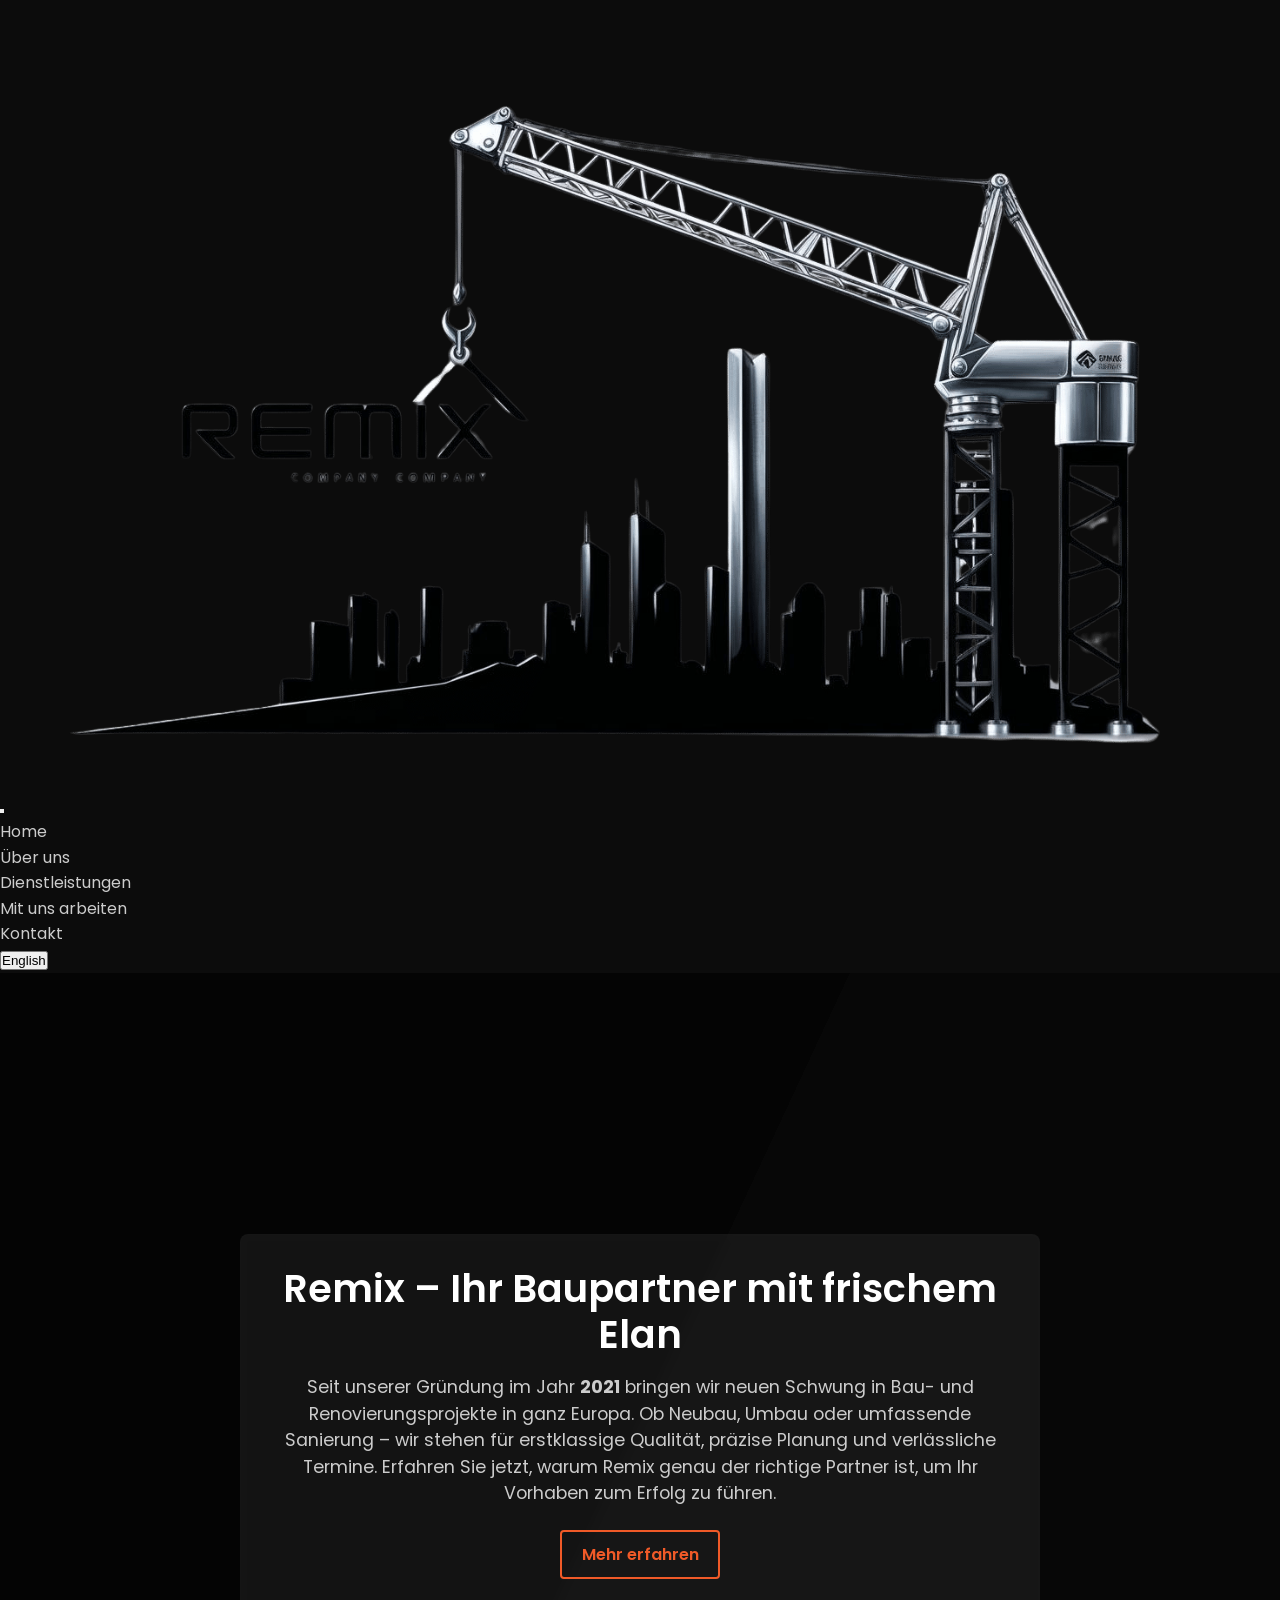
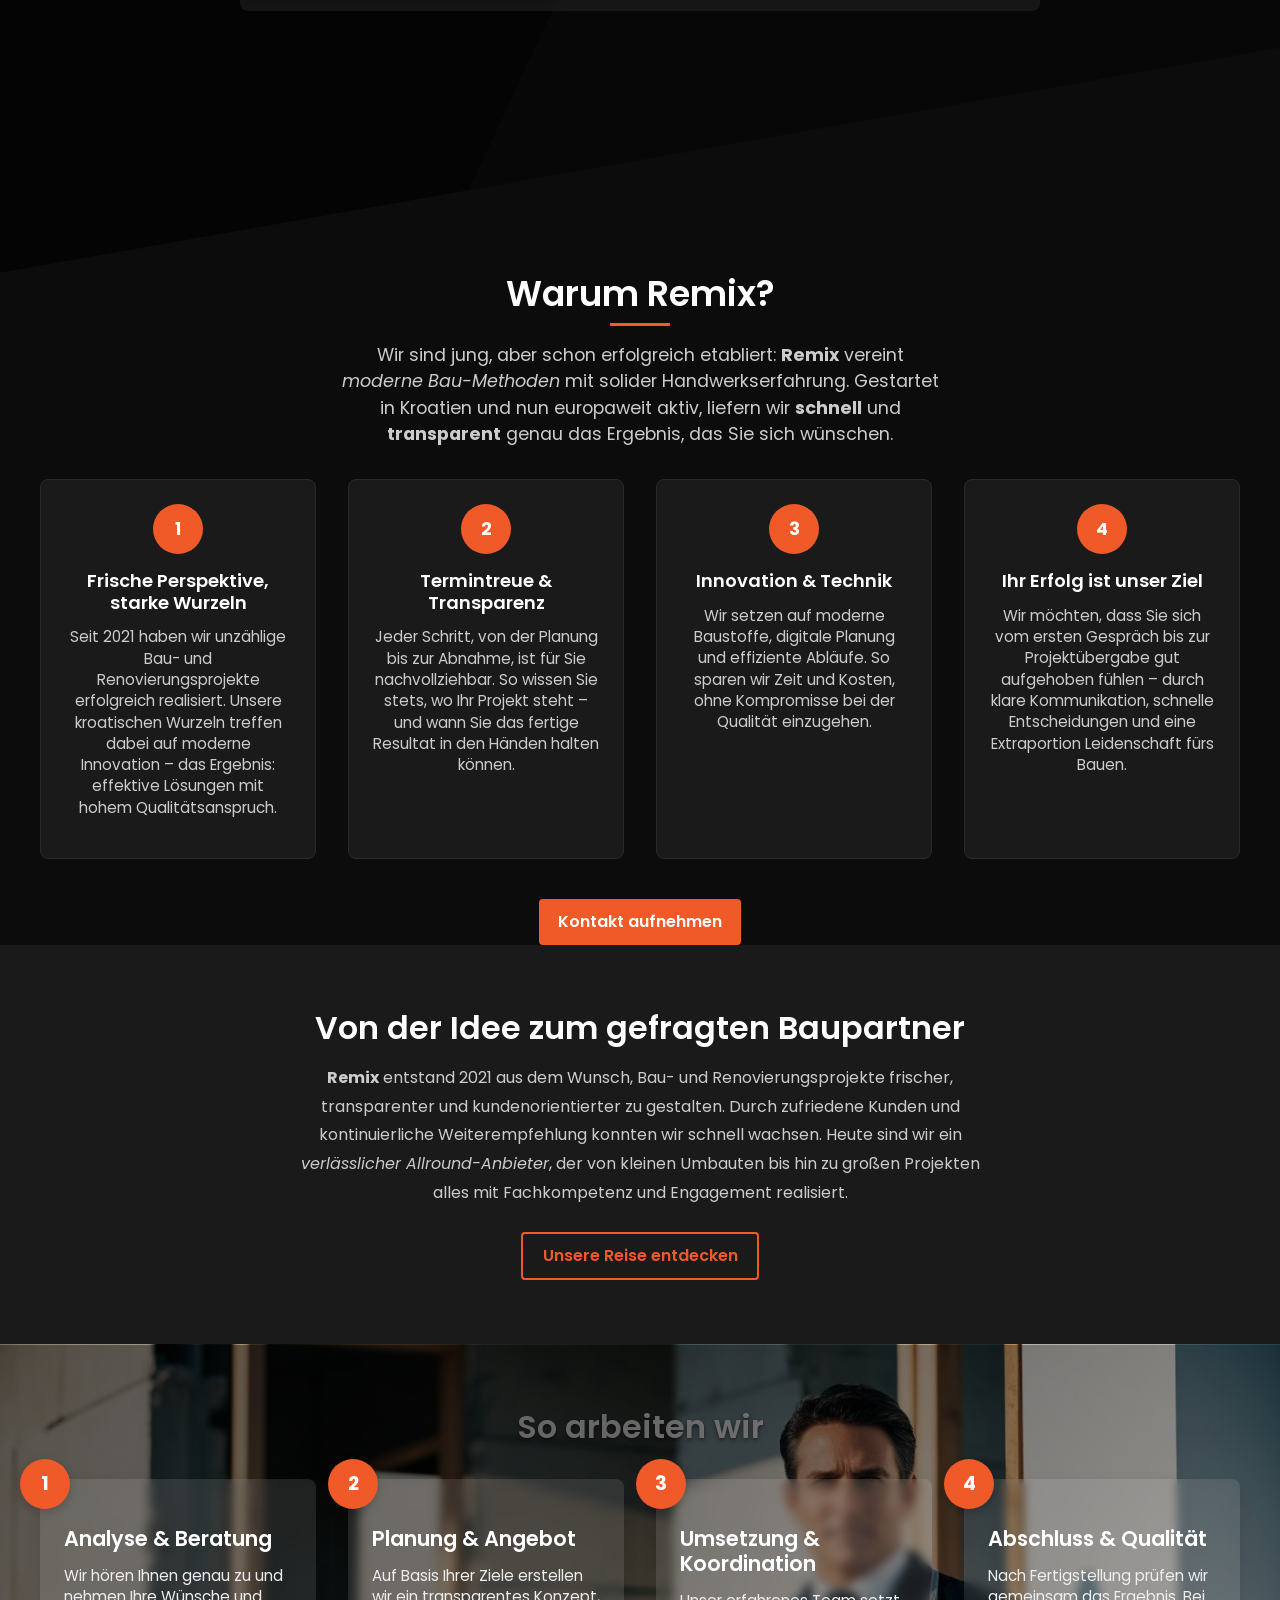
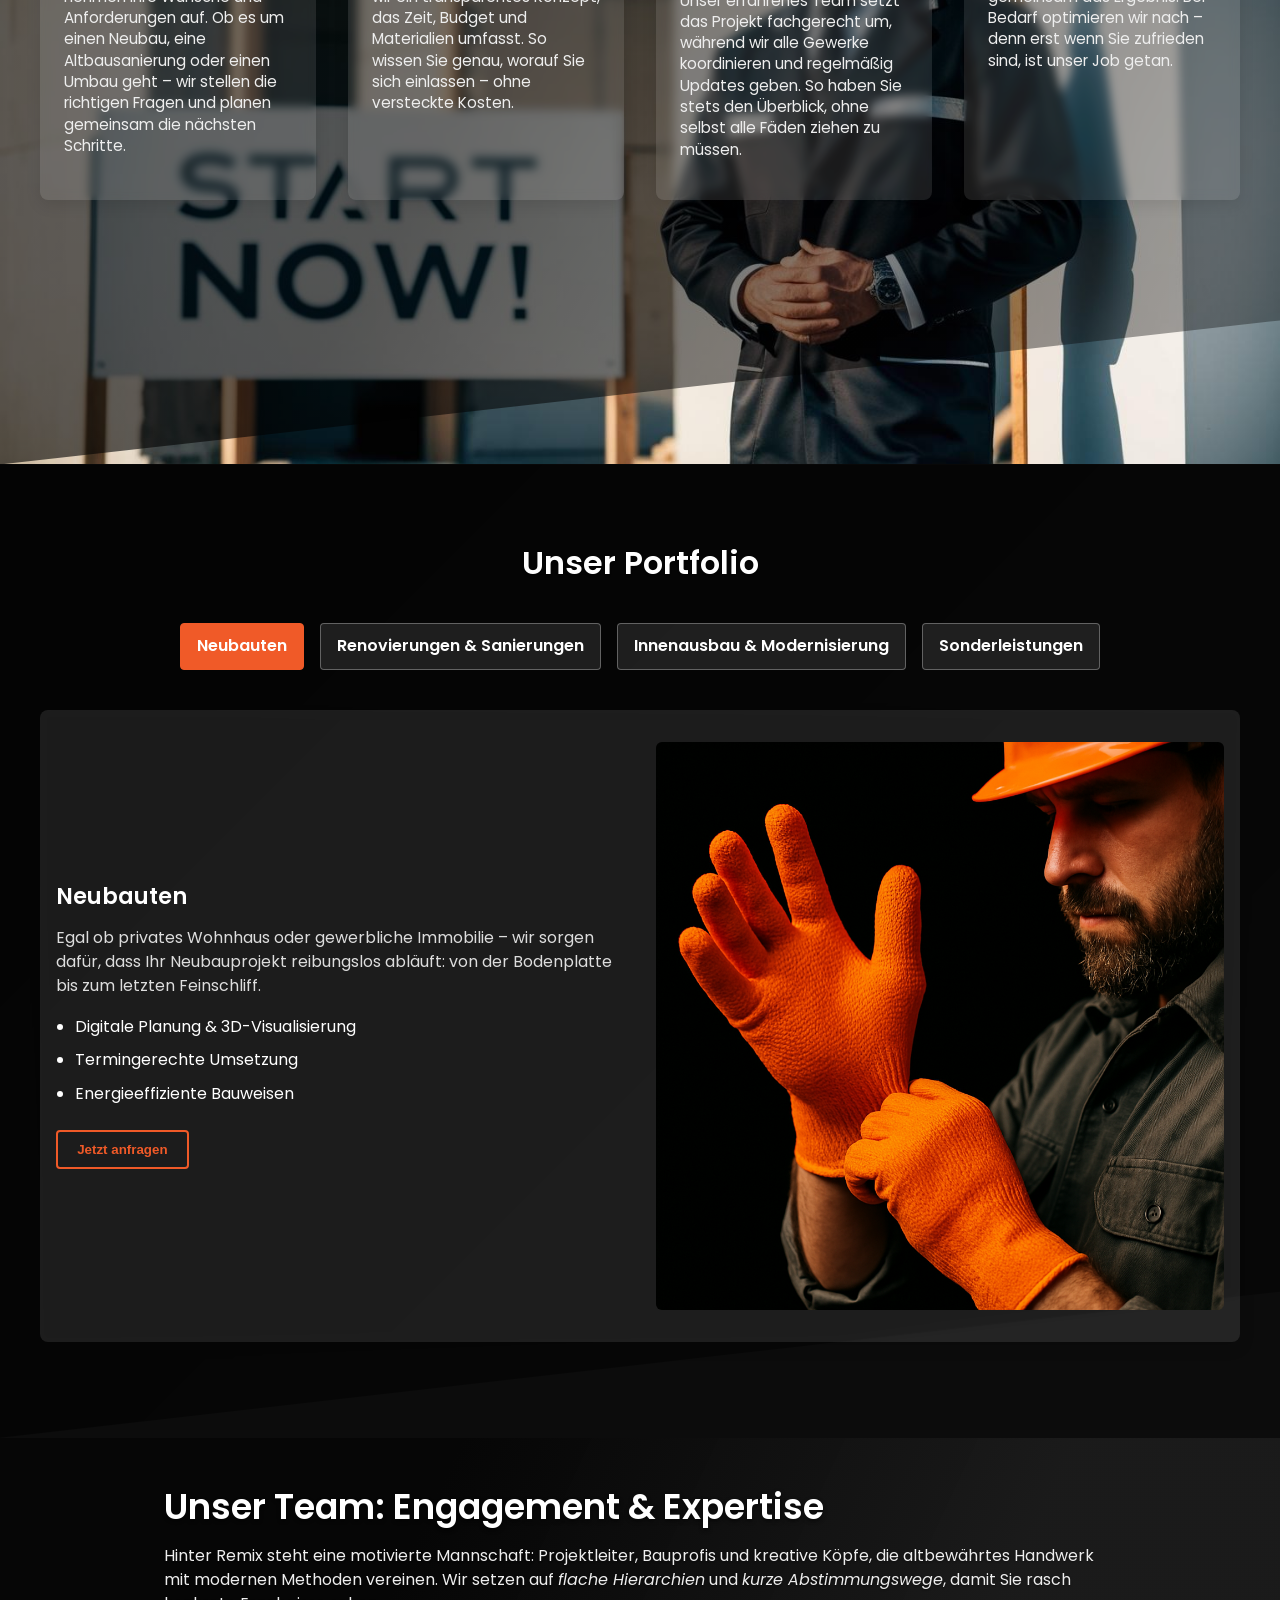
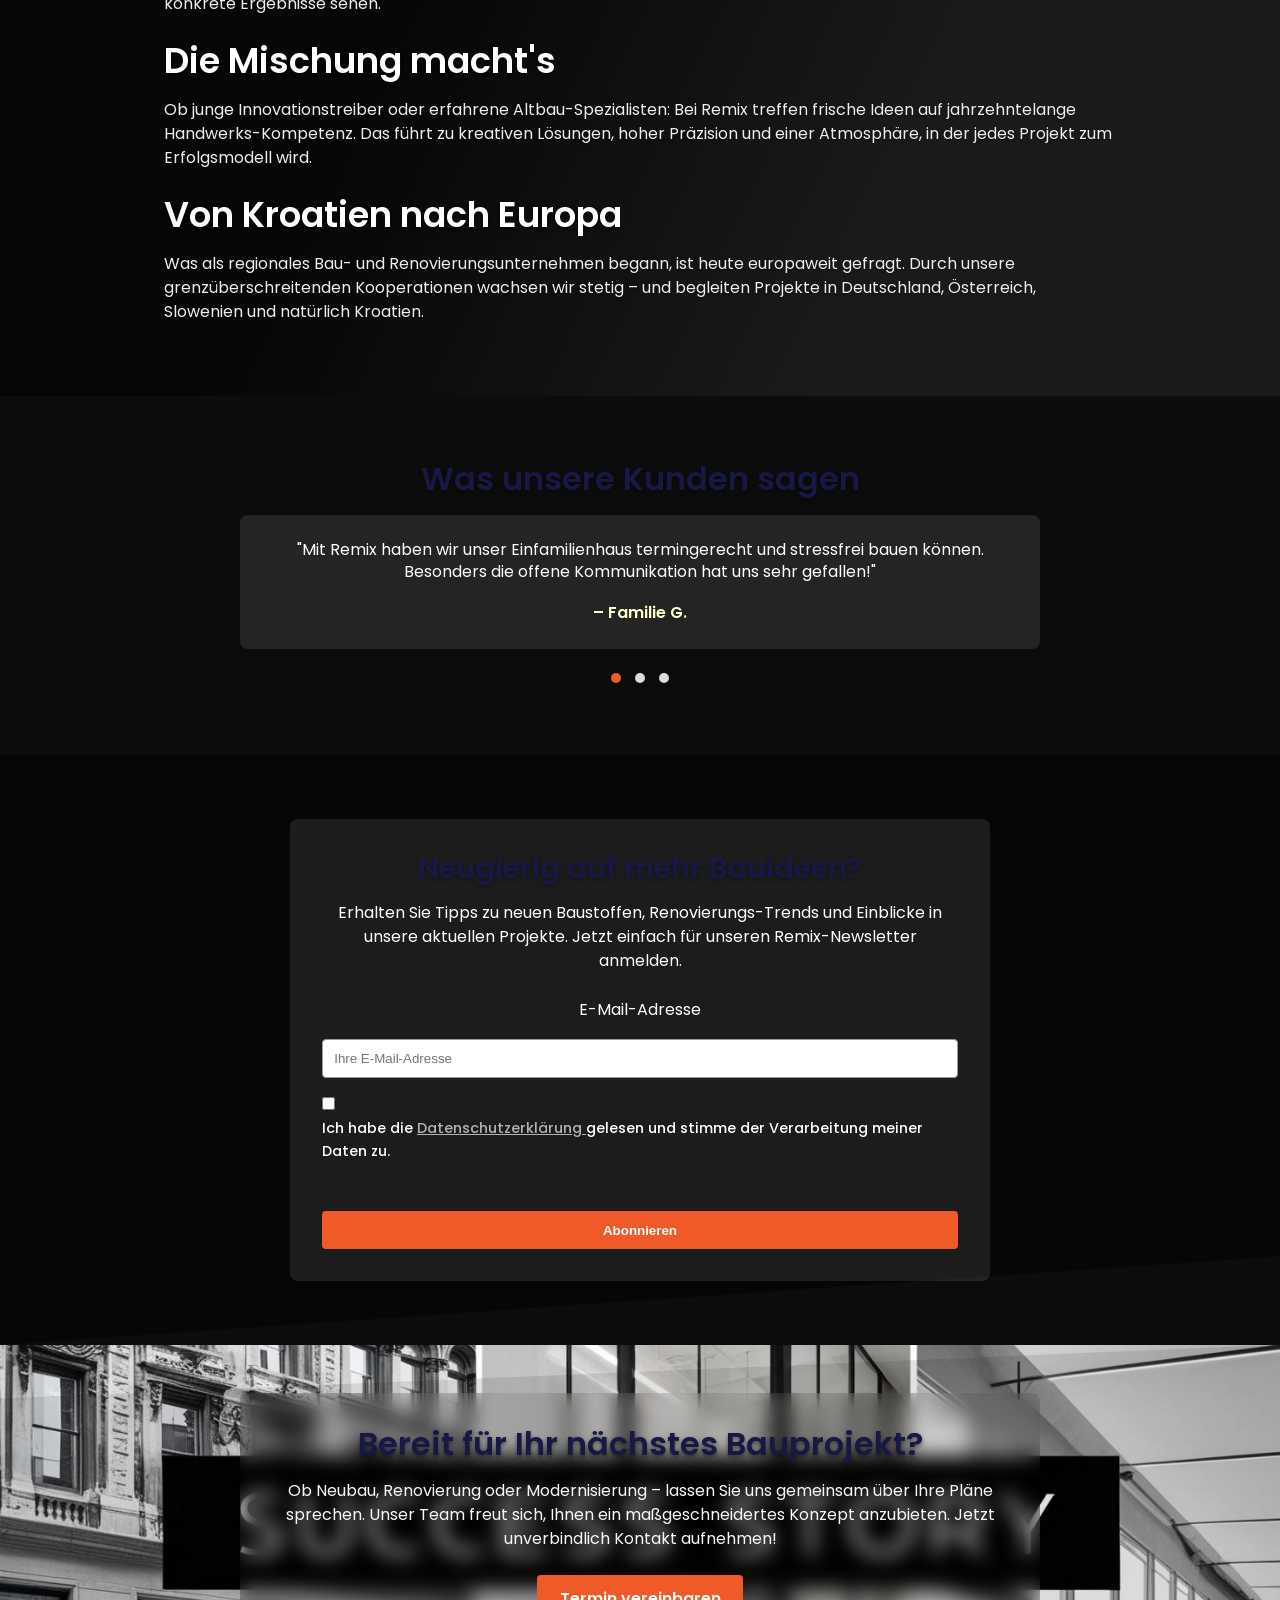
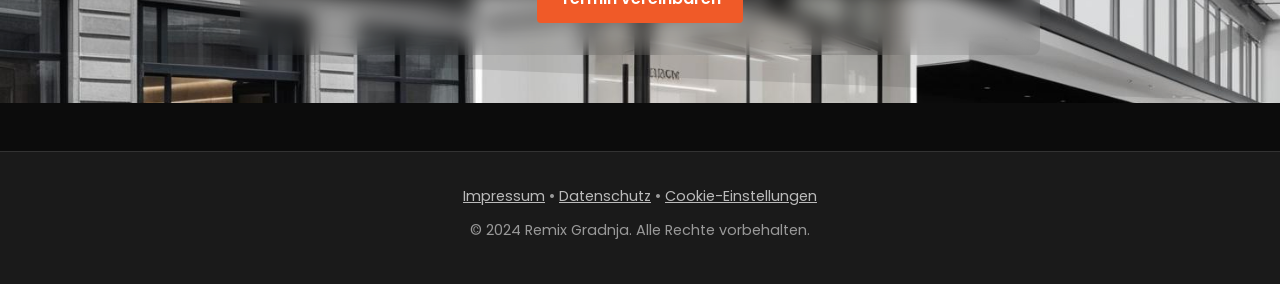
==== commit 07ac22be: "all twerks alst last bon e" ====
--- a/index.html
+++ b/index.html
@@ -2,10 +2,10 @@
 <html lang="de">
 <head>
   <meta charset="UTF-8" />
-  <title>Job Werke d.o.o. | Dienstleister &amp; Personalvermittlung</title>
+  <title>Remix Gradnja | Baupartner für Bauprojekte in Europa</title>
   <meta 
     name="description"
-    content="Job Werke d.o.o. – Europas zuverlässiger Partner für internationale Fachkräfte und komplette Dienstleistungsprojekte. Profitieren Sie von unserem starken Netzwerk mit Remix (Kroatien) und Trinity (Slowenien)."
+    content="Remix Gradnja – Europas zuverlässiger Partner für hochwertige Bau- und Renovierungsprojekte. Profitieren Sie von unserem starken Netzwerk und Fachkompetenz in Kroatien, Deutschland und Europa."
   >
   <meta name="viewport" content="width=device-width, initial-scale=1.0" />
 
@@ -15,57 +15,507 @@
     rel="stylesheet"
   />
 
+  <!-- Design System - Core Styles -->
+  <link rel="stylesheet" href="css/design-system.css" />
+  
   <!-- Link to your external CSS file (dark/silver theme) -->
   <link rel="stylesheet" href="css/index.css" />
 </head>
 <body>
 
-<!-- ========== NAVIGATION BAR ========== -->
-<header class="navbar">
-  <div class="navbar__logo">
-    <img src="assets/videos/logo33.png" style="max-height: 50px; width: auto;" />
+<!-- NEW SIMPLE NAVIGATION -->
+<header class="header">
+  <div class="header-container">
+    <div class="logo">
+      <img src="assets/videos/logo33.png" alt="Remix Logo" />
+    </div>
+    
+    <button class="mobile-toggle" id="menuToggle">
+      <span></span>
+      <span></span>
+      <span></span>
+    </button>
+    
+    <nav class="nav-menu" id="navMenu">
+      <ul class="nav-list german">
+        <li><a href="#" class="active">Home</a></li>
+        <li><a href="uber-uns.html">Über uns</a></li>
+        <li><a href="dienstleistungen.html">Dienstleistungen</a></li>
+        <li><a href="arbeiten.html">Mit uns arbeiten</a></li>
+        <li><a href="kontakt.html">Kontakt</a></li>
+      </ul>
+      
+      <ul class="nav-list english hidden">
+        <li><a href="index.html?lang=en" class="active">Home</a></li>
+        <li><a href="uber-uns.html?lang=en">About Us</a></li>
+        <li><a href="dienstleistungen.html?lang=en">Services</a></li>
+        <li><a href="arbeiten.html?lang=en">Work With Us</a></li>
+        <li><a href="kontakt.html?lang=en">Contact</a></li>
+      </ul>
+      
+      <button id="toggleLang" class="lang-button">English</button>
+    </nav>
+  </div>
+</header>
+
+<!-- ========== HERO SECTION (GER) ========== -->
+<section class="hero-angled fade-in" id="hero">
+  <!-- Background video if desired -->
+  <video 
+    class="hero-bg-video" 
+    autoplay 
+    muted 
+    loop
+    playsinline
+    webkit-playsinline
+  >
+    <source src="assets/videos/v4.mp4" type="video/mp4" />
+  </video>
+  <div class="hero-overlay-angled"></div>
+
+  <div class="hero-angled-content">
+    <h1>Remix – Ihr Baupartner mit frischem Elan</h1>
+    <p>
+      Seit unserer Gründung im Jahr <strong>2021</strong> bringen wir neuen Schwung
+      in Bau- und Renovierungsprojekte in ganz Europa. Ob Neubau, Umbau oder
+      umfassende Sanierung – wir stehen für erstklassige Qualität, präzise Planung
+      und verlässliche Termine. Erfahren Sie jetzt, warum Remix genau der richtige
+      Partner ist, um Ihr Vorhaben zum Erfolg zu führen.
+    </p>
+    <a href="#why" class="hero-angled-btn">Mehr erfahren</a>
+  </div>
+</section>
+<!-- END HERO -->
+
+<!-- ========== WHY REMIX SECTION (GER) ========== -->
+<section class="why-remix-alt fade-in" id="why">
+  <!-- Section heading + intro text -->
+  <div class="why-remix-alt-heading">
+    <h2>Warum Remix?</h2>
+    <p class="why-remix-lead">
+      Wir sind jung, aber schon erfolgreich etabliert: 
+      <strong>Remix</strong> vereint <em>moderne Bau-Methoden</em> 
+      mit solider Handwerkserfahrung. Gestartet in Kroatien
+      und nun europaweit aktiv, liefern wir 
+      <strong>schnell</strong> und <strong>transparent</strong> 
+      genau das Ergebnis, das Sie sich wünschen.
+    </p>
+  </div>
+
+  <!-- Four Highlight Cards in a grid -->
+  <div class="why-remix-cards">
+    <div class="why-remix-card">
+      <div class="why-remix-icon">1</div>
+      <h3>Frische Perspektive, starke Wurzeln</h3>
+      <p>
+        Seit 2021 haben wir unzählige Bau- und Renovierungsprojekte 
+        erfolgreich realisiert. Unsere kroatischen Wurzeln 
+        treffen dabei auf moderne Innovation – das Ergebnis: 
+        effektive Lösungen mit hohem Qualitätsanspruch.
+      </p>
+    </div>
+    
+    <div class="why-remix-card">
+      <div class="why-remix-icon">2</div>
+      <h3>Termintreue &amp; Transparenz</h3>
+      <p>
+        Jeder Schritt, von der Planung bis zur Abnahme, 
+        ist für Sie nachvollziehbar. So wissen Sie stets, 
+        wo Ihr Projekt steht – und wann Sie das fertige Resultat 
+        in den Händen halten können.
+      </p>
+    </div>
+    
+    <div class="why-remix-card">
+      <div class="why-remix-icon">3</div>
+      <h3>Innovation &amp; Technik</h3>
+      <p>
+        Wir setzen auf moderne Baustoffe, digitale Planung 
+        und effiziente Abläufe. So sparen wir Zeit und Kosten, 
+        ohne Kompromisse bei der Qualität einzugehen.
+      </p>
+    </div>
+    
+    <div class="why-remix-card">
+      <div class="why-remix-icon">4</div>
+      <h3>Ihr Erfolg ist unser Ziel</h3>
+      <p>
+        Wir möchten, dass Sie sich vom ersten Gespräch bis zur 
+        Projektübergabe gut aufgehoben fühlen – 
+        durch klare Kommunikation, schnelle Entscheidungen 
+        und eine Extraportion Leidenschaft fürs Bauen.
+      </p>
+    </div>
+  </div> <!-- end .why-remix-cards -->
+
+  <!-- CTA button at the bottom -->
+  <div class="why-remix-cta">
+    <a href="kontakt.html#name" class="why-remix-btn">
+      Kontakt aufnehmen
+    </a>
+  </div>
+</section>
+
+<!-- ========== HISTORY TEASER (GER) ========== -->
+<section class="history-teaser fade-in">
+  <h2>Von der Idee zum gefragten Baupartner</h2>
+  <p>
+    <strong>Remix</strong> entstand 2021 aus dem Wunsch,
+    Bau- und Renovierungsprojekte frischer, 
+    transparenter und kundenorientierter zu gestalten. 
+    Durch zufriedene Kunden und kontinuierliche Weiterempfehlung 
+    konnten wir schnell wachsen. Heute sind wir ein
+    <em>verlässlicher Allround-Anbieter</em>, 
+    der von kleinen Umbauten bis hin zu großen Projekten 
+    alles mit Fachkompetenz und Engagement realisiert.
+  </p>
+  <a href="uber-uns.html#time" class="btn-outline">
+    Unsere Reise entdecken
+  </a>
+</section>
+
+<!-- ========== PROCESS SECTION (GER) ========== -->
+<section class="process-layers fade-in" id="processSection">
+  <div class="process-bg-image"></div> 
+  <div class="process-bg-overlay"></div>
+
+  <div class="process-layers-content">
+    <h2 class="section-title">So arbeiten wir</h2>
+    <div class="process-steps-container">
+      <!-- Step 1 -->
+      <div class="process-step-card">
+        <div class="step-number">1</div>
+        <h3>Analyse &amp; Beratung</h3>
+        <p>
+          Wir hören Ihnen genau zu und nehmen Ihre Wünsche und Anforderungen auf.
+          Ob es um einen Neubau, eine Altbausanierung oder einen Umbau geht –
+          wir stellen die richtigen Fragen und planen gemeinsam die nächsten Schritte.
+        </p>
+      </div>
+      <!-- Step 2 -->
+      <div class="process-step-card">
+        <div class="step-number">2</div>
+        <h3>Planung &amp; Angebot</h3>
+        <p>
+          Auf Basis Ihrer Ziele erstellen wir ein transparentes Konzept, 
+          das Zeit, Budget und Materialien umfasst. So wissen Sie genau, 
+          worauf Sie sich einlassen – ohne versteckte Kosten.
+        </p>
+      </div>
+      <!-- Step 3 -->
+      <div class="process-step-card">
+        <div class="step-number">3</div>
+        <h3>Umsetzung &amp; Koordination</h3>
+        <p>
+          Unser erfahrenes Team setzt das Projekt fachgerecht um, 
+          während wir alle Gewerke koordinieren und regelmäßig Updates geben.
+          So haben Sie stets den Überblick, ohne selbst alle Fäden ziehen zu müssen.
+        </p>
+      </div>
+      <!-- Step 4 -->
+      <div class="process-step-card">
+        <div class="step-number">4</div>
+        <h3>Abschluss &amp; Qualität</h3>
+        <p>
+          Nach Fertigstellung prüfen wir gemeinsam das Ergebnis. 
+          Bei Bedarf optimieren wir nach – 
+          denn erst wenn Sie zufrieden sind, ist unser Job getan.
+        </p>
+      </div>
+    </div>
+  </div>
+</section>
+
+<!-- ========== MAIN SERVICES (TABBED, GER) ========== -->
+<section class="services-scene fade-in" id="services">
+  <div class="services-bg-image" ></div>
+  <div class="services-overlay"></div>
+
+  <div class="services-content-wrap">
+    <h2 class="section-title">Unser Portfolio</h2>
+    <div class="services-tabs-header">
+      <div class="svc-tab-btn active" data-tab="neubauten">Neubauten</div>
+      <div class="svc-tab-btn" data-tab="sanierung">Renovierungen &amp; Sanierungen</div>
+      <div class="svc-tab-btn" data-tab="innenausbau">Innenausbau &amp; Modernisierung</div>
+      <div class="svc-tab-btn" data-tab="sonstiges">Sonderleistungen</div>
+    </div>
+
+    <div class="services-panels-area">
+      <!-- Neubauten -->
+      <div class="services-panel active" id="neubauten">
+        <div class="services-panel-inner">
+          <div class="svc-text-side">
+            <h3>Neubauten</h3>
+            <p>
+              Egal ob privates Wohnhaus oder gewerbliche Immobilie –
+              wir sorgen dafür, dass Ihr Neubauprojekt reibungslos abläuft:
+              von der Bodenplatte bis zum letzten Feinschliff.
+            </p>
+            <ul>
+              <li>Digitale Planung &amp; 3D-Visualisierung</li>
+              <li>Termingerechte Umsetzung</li>
+              <li>Energieeffiziente Bauweisen</li>
+            </ul>
+            <button class="btn-solid" onclick="window.location.href='kontakt.html#name';">
+              Jetzt anfragen
+            </button>
+          </div>
+          <div class="svc-media-side">
+            <img src="assets/new/rrr.png" alt="Neubauten">
+          </div>
+          
+        </div>
+      </div>
+
+      <!-- Renovierungen & Sanierungen -->
+      <div class="services-panel" id="sanierung">
+        <div class="services-panel-inner">
+          <div class="svc-text-side">
+            <h3>Renovierungen &amp; Sanierungen</h3>
+            <p>
+              Ob Altbauwohnung oder Gewerbefläche: 
+              Wir bringen frischen Glanz in bestehende Objekte. 
+              Dank modernster Technik und eingespielter Teams 
+              läuft alles sauber und sicher.
+            </p>
+            <ul>
+              <li>Komplette oder Teil-Sanierungen</li>
+              <li>Lösungsorientierter Umgang mit Altbau-Herausforderungen</li>
+              <li>Kosteneffizient und terminsicher</li>
+            </ul>
+            <button class="btn-solid" onclick="window.location.href='kontakt.html#name';">
+              Mehr erfahren
+            </button>
+          </div>
+          <div class="svc-media-side">
+            <img src="assets/new/sanieriung before after iage.png" alt="Renovierungen">
+          </div>
+        </div>
+      </div>
+
+      <!-- Innenausbau & Modernisierung -->
+      <div class="services-panel" id="innenausbau">
+        <div class="services-panel-inner">
+          <div class="svc-text-side">
+            <h3>Innenausbau &amp; Modernisierung</h3>
+            <p>
+              Ob neue Küche, modernes Bad oder ein kompletter Büroausbau –
+              wir kümmern uns um das <strong>Innenleben</strong> Ihrer Räume
+              und schaffen ein Ambiente zum Wohlfühlen.
+            </p>
+            <ul>
+              <li>Wohn- und Büroräume neu gestalten</li>
+              <li>Einsatz hochwertiger Materialien</li>
+              <li>Zuverlässige Koordination aller Gewerke</li>
+            </ul>
+            <button class="btn-solid" onclick="window.location.href='kontakt.html#name';">
+              Jetzt Kontakt aufnehmen
+            </button>
+          </div>
+          <div class="svc-media-side">
+            <img src="assets/new/painter.png" alt="Innenausbau">
+          </div>
+        </div>
+      </div>
+
+      <!-- Sonderleistungen -->
+      <div class="services-panel" id="sonstiges">
+        <div class="services-panel-inner">
+          <div class="svc-text-side">
+            <h3>Individuelle Sonderleistungen</h3>
+            <p>
+              Jede Immobilie hat eigene Anforderungen –
+              ob Dachausbau, Kellerabdichtung oder Spezialkonstruktionen.
+              Sagen Sie uns, was Sie brauchen, wir finden eine Lösung.
+            </p>
+            <ul>
+              <li>Flexible Anpassung an Ihr Projekt</li>
+              <li>Maßgeschneiderte Lösungen</li>
+              <li>Erprobte Partner in ganz Europa</li>
+            </ul>
+            <button class="btn-solid" onclick="window.location.href='dienstleistungen.html#kernleistungenSection';">
+              Mehr entdecken
+            </button>
+          </div>
+          <div class="svc-media-side">
+            <img src="assets/new/constucntion material.png" alt="Sonderleistungen">
+          </div>
+        </div>
+      </div>
+    </div><!-- .services-panels-area -->
+  </div><!-- .services-content-wrap -->
+</section>
+
+<!-- Scenic Lateral VIDEO BLOCK -->
+<section class="scenic-lateral-video fade-in" id="oneVideoForAllTexts">
+  <div class="scenic-video-wrapper">
+    <video 
+      class="scenic-video-bg" 
+      autoplay 
+      muted 
+      loop 
+      playsinline 
+      webkit-playsinline
+    >
+      <source src="assets/videos/v2.mp4" type="video/mp4" />
+      Ihr Browser unterstützt kein Hintergrundvideo.
+    </video>
   </div>
   
-  <!-- HAMBURGER ICON (mobile) -->
-  <div class="navbar__toggle" id="mobileToggle">
-    <span></span>
-    <span></span>
-    <span></span>
+  <div class="scenic-overlay"></div>
+
+  <div class="scenic-inner">
+    <div class="scenic-text-col" id="textBlock1">
+      <h2>Unser Team: Engagement &amp; Expertise</h2>
+      <p>
+        Hinter Remix steht eine motivierte Mannschaft: 
+        Projektleiter, Bauprofis und kreative Köpfe, 
+        die altbewährtes Handwerk mit modernen Methoden vereinen.
+        Wir setzen auf <em>flache Hierarchien</em> und 
+        <em>kurze Abstimmungswege</em>, damit Sie rasch 
+        konkrete Ergebnisse sehen.
+      </p>
+    </div>
+
+    <div class="scenic-text-col" id="textBlock2">
+      <h2>Die Mischung macht's</h2>
+      <p>
+        Ob junge Innovationstreiber oder erfahrene Altbau-Spezialisten:
+        Bei Remix treffen frische Ideen auf jahrzehntelange 
+        Handwerks-Kompetenz. Das führt zu kreativen Lösungen,
+        hoher Präzision und einer Atmosphäre, in der jedes Projekt 
+        zum Erfolgsmodell wird.
+      </p>
+    </div>
+
+    <div class="scenic-text-col" id="textBlock3">
+      <h2>Von Kroatien nach Europa</h2>
+      <p>
+        Was als regionales Bau- und Renovierungsunternehmen begann,
+        ist heute europaweit gefragt. Durch unsere 
+        grenzüberschreitenden Kooperationen wachsen wir stetig –
+        und begleiten Projekte in Deutschland, Österreich, Slowenien 
+        und natürlich Kroatien.
+      </p>
+    </div>
   </div>
-
-  <!-- MAIN MENU -->
-  <nav class="navbar__menu" id="navbarMenu">
-    <!-- GERMAN NAV LINKS -->
-    <div class="navbar__links german">
-      <a href="#" class="active">Home</a>
-      <a href="uber-uns.html">Über uns</a>
-      <a href="dienstleistungen.html">Dienstleistungen</a>
-      <a href="arbeiten.html">Mit uns arbeiten</a>
-      <a href="kontakt.html">Kontakt</a>
-    </div>
-
-    <!-- ENGLISH NAV LINKS -->
-    <div class="navbar__links english hidden">
-      <a href="index.html?lang=en" class="active">Home</a>
-      <a href="uber-uns.html?lang=en">About Us</a>
-      <a href="dienstleistungen.html?lang=en">Services</a>
-      <a href="arbeiten.html?lang=en">Work With Us</a>
-      <a href="kontakt.html?lang=en">Contact</a>
-    </div>
-
-    <!-- LANGUAGE TOGGLE BUTTON -->
-    <button id="toggleLang" class="lang-btn">
-      English
-    </button>
-  </nav>
-</header>
-
-<!-- +++++++++++++++++++++++++++++++++++++++++++++++++++++++++
-     GERMAN CONTENT (HOME)
-+++++++++++++++++++++++++++++++++++++++++++++++++++++++++ -->
-<div class="german">
-  <!-- ========== HERO SECTION (GER) ========== -->
-  <section class="hero-angled fade-in" id="hero">
+</section>
+
+<!-- TESTIMONIALS (GER) -->
+<section class="testimonials-scenic fade-in german" id="testimonialsDe">
+  <div class="testimonials-bg"></div>
+  <div class="testimonials-overlay"></div>
+  <div class="testimonials-content">
+    <h2>Was unsere Kunden sagen</h2>
+    <div class="testimonial-slider" id="testimonialSliderDe">
+      <!-- Slide #1 -->
+      <div class="testimonial-slide">
+        <div class="testimonial-content">
+          <p class="testimonial-text">
+            "Mit Remix haben wir unser Einfamilienhaus 
+             termingerecht und stressfrei bauen können. 
+             Besonders die offene Kommunikation 
+             hat uns sehr gefallen!"
+          </p>
+          <span class="client-name">– Familie G.</span>
+        </div>
+      </div>
+      <!-- Slide #2 -->
+      <div class="testimonial-slide">
+        <div class="testimonial-content">
+          <p class="testimonial-text">
+            "Die Renovierung unserer Altbauwohnung 
+             lief reibungslos. Remix hat trotz kniffliger
+             Baustellensituation alles sauber koordiniert. 
+             Wir sind begeistert vom Ergebnis!"
+          </p>
+          <span class="client-name">– Architektin L.</span>
+        </div>
+      </div>
+      <!-- Slide #3 -->
+      <div class="testimonial-slide">
+        <div class="testimonial-content">
+          <p class="testimonial-text">
+            "Umbau und Modernisierung unserer Büroetage 
+             in wenigen Wochen – dank Remix ein voller Erfolg. 
+             Das Team war jederzeit erreichbar und super kooperativ."
+          </p>
+          <span class="client-name">– Geschäftsführer M.</span>
+        </div>
+      </div>
+      <button class="slider-arrow left-arrow" id="arrowLeftDe">&#10094;</button>
+      <button class="slider-arrow right-arrow" id="arrowRightDe">&#10095;</button>
+      <div class="slider-dots" id="dotsDe">
+        <span class="dot active" data-slide="0"></span>
+        <span class="dot" data-slide="1"></span>
+        <span class="dot" data-slide="2"></span>
+      </div>
+    </div>
+  </div>
+</section>
+
+<!-- NEWSLETTER CTA (GER) -->
+<section class="newsletter-scenic fade-in german" id="newsletterDe">
+  <div class="newsletter-bg"></div>
+  <div class="newsletter-overlay"></div>
+  <div class="newsletter-content">
+    <h3>Neugierig auf mehr Bauideen?</h3>
+    <p>
+      Erhalten Sie Tipps zu neuen Baustoffen, 
+      Renovierungs-Trends und Einblicke in unsere aktuellen Projekte.
+      Jetzt einfach für unseren Remix-Newsletter anmelden.
+    </p>
+    <form action="/subscribe" method="POST" id="newsletterFormDe" style="margin-top: 1rem;">
+      <label for="newsletterEmailDe" class="sr-only">E-Mail-Adresse</label>
+      <input 
+        id="newsletterEmailDe"
+        name="email"
+        type="email"
+        placeholder="Ihre E-Mail-Adresse" 
+        required
+      >
+      <input type="hidden" name="language" value="de" />
+      <input type="hidden" name="sender" value="remix.gradnja@web.de" />
+      <div class="form-group">
+        <input
+          type="checkbox"
+          id="privacyNewsletterDe"
+          name="privacyNewsletter"
+          required
+        />
+        <label for="privacyNewsletterDe">
+          Ich habe die 
+          <a href="datenschutz.html" target="_blank" style="color:#fffa; text-decoration: underline;">
+            Datenschutzerklärung
+          </a>
+          gelesen und stimme der Verarbeitung meiner Daten zu.
+        </label>
+      </div>
+      <button type="submit" class="btn-newsletter">Abonnieren</button>
+    </form>
+  </div>
+</section>
+
+<!-- APPOINTMENT CTA (GER) -->
+<section class="appointment-scenic fade-in german" id="kontakt">
+  <div class="appointment-bg" style="background-image: url('assets/img/5.jpg');"></div>
+  <div class="appointment-overlay"></div>
+  <div class="appointment-content">
+    <h2>Bereit für Ihr nächstes Bauprojekt?</h2>
+    <p>
+      Ob Neubau, Renovierung oder Modernisierung –
+      lassen Sie uns gemeinsam über Ihre Pläne sprechen.
+      Unser Team freut sich, Ihnen ein maßgeschneidertes Konzept
+      anzubieten. Jetzt unverbindlich Kontakt aufnehmen!
+    </p>
+    <a href="kontakt.html#name" class="btn-appointment">Termin vereinbaren</a>
+  </div>
+</section>
+
+<!-- English content container -->
+<div class="english hidden">
+  <!-- ========== HERO SECTION (ENG) ========== -->
+  <section class="hero-angled fade-in" id="heroEn">
     <!-- Background video if desired -->
     <video 
       class="hero-bg-video" 
@@ -80,31 +530,30 @@
     <div class="hero-overlay-angled"></div>
 
     <div class="hero-angled-content">
-      <h1>Remix – Ihr Baupartner mit frischem Elan</h1>
+      <h1>Remix – Your Building Partner with Fresh Energy</h1>
       <p>
-        Seit unserer Gründung im Jahr <strong>2021</strong> bringen wir neuen Schwung
-        in Bau- und Renovierungsprojekte in ganz Europa. Ob Neubau, Umbau oder
-        umfassende Sanierung – wir stehen für erstklassige Qualität, präzise Planung
-        und verlässliche Termine. Erfahren Sie jetzt, warum Remix genau der richtige
-        Partner ist, um Ihr Vorhaben zum Erfolg zu führen.
-      </p>
-      <a href="#why" class="hero-angled-btn">Mehr erfahren</a>
+        Since our founding in <strong>2021</strong>, we've brought new momentum
+        to construction and renovation projects across Europe. Whether it's new construction, 
+        remodeling, or comprehensive renovation – we stand for first-class quality, precise planning,
+        and reliable deadlines. Discover now why Remix is the right partner to make your project successful.
+      </p>
+      <a href="#why" class="hero-angled-btn">Learn More</a>
     </div>
   </section>
   <!-- END HERO -->
 
-  <!-- ========== WHY REMIX SECTION (GER) ========== -->
-  <section class="why-remix-alt fade-in" id="why">
+  <!-- ========== WHY REMIX SECTION (ENG) ========== -->
+  <section class="why-remix-alt fade-in" id="whyEn">
     <!-- Section heading + intro text -->
     <div class="why-remix-alt-heading">
-      <h2>Warum Remix?</h2>
+      <h2>Why Remix?</h2>
       <p class="why-remix-lead">
-        Wir sind jung, aber schon erfolgreich etabliert: 
-        <strong>Remix</strong> vereint <em>moderne Bau-Methoden</em> 
-        mit solider Handwerkserfahrung. Gestartet in Kroatien
-        und nun europaweit aktiv, liefern wir 
-        <strong>schnell</strong> und <strong>transparent</strong> 
-        genau das Ergebnis, das Sie sich wünschen.
+        We are young but already successfully established: 
+        <strong>Remix</strong> combines <em>modern building methods</em> 
+        with solid craftsmanship. Started in Croatia
+        and now active throughout Europe, we deliver 
+        <strong>quickly</strong> and <strong>transparently</strong> 
+        exactly the result you desire.
       </p>
     </div>
 
@@ -112,689 +561,244 @@
     <div class="why-remix-cards">
       <div class="why-remix-card">
         <div class="why-remix-icon">1</div>
-        <h3>Frische Perspektive, starke Wurzeln</h3>
-        <p>
-          Seit 2021 haben wir unzählige Bau- und Renovierungsprojekte 
-          erfolgreich realisiert. Unsere kroatischen Wurzeln 
-          treffen dabei auf moderne Innovation – das Ergebnis: 
-          effektive Lösungen mit hohem Qualitätsanspruch.
+        <h3>Fresh Perspective, Strong Roots</h3>
+        <p>
+          Since 2021, we have successfully completed countless construction and renovation projects. 
+          Our Croatian roots meet modern innovation – the result: 
+          effective solutions with high quality standards.
         </p>
       </div>
       
       <div class="why-remix-card">
         <div class="why-remix-icon">2</div>
-        <h3>Termintreue &amp; Transparenz</h3>
-        <p>
-          Jeder Schritt, von der Planung bis zur Abnahme, 
-          ist für Sie nachvollziehbar. So wissen Sie stets, 
-          wo Ihr Projekt steht – und wann Sie das fertige Resultat 
-          in den Händen halten können.
+        <h3>Meeting Deadlines &amp; Transparency</h3>
+        <p>
+          Every step, from planning to acceptance, 
+          is traceable for you. So you always know 
+          where your project stands – and when you can 
+          have the finished result in your hands.
         </p>
       </div>
       
       <div class="why-remix-card">
         <div class="why-remix-icon">3</div>
-        <h3>Innovation &amp; Technik</h3>
-        <p>
-          Wir setzen auf moderne Baustoffe, digitale Planung 
-          und effiziente Abläufe. So sparen wir Zeit und Kosten, 
-          ohne Kompromisse bei der Qualität einzugehen.
+        <h3>Innovation &amp; Technology</h3>
+        <p>
+          We focus on modern building materials, digital planning, 
+          and efficient processes. This saves time and costs 
+          without compromising on quality.
         </p>
       </div>
       
       <div class="why-remix-card">
         <div class="why-remix-icon">4</div>
-        <h3>Ihr Erfolg ist unser Ziel</h3>
-        <p>
-          Wir möchten, dass Sie sich vom ersten Gespräch bis zur 
-          Projektübergabe gut aufgehoben fühlen – 
-          durch klare Kommunikation, schnelle Entscheidungen 
-          und eine Extraportion Leidenschaft fürs Bauen.
+        <h3>Your Success is Our Goal</h3>
+        <p>
+          We want you to feel well taken care of from the first conversation
+          to the project handover – through clear communication, quick decisions,
+          and an extra portion of passion for construction.
         </p>
       </div>
     </div> <!-- end .why-remix-cards -->
 
     <!-- CTA button at the bottom -->
     <div class="why-remix-cta">
-      <a href="kontakt.html#name" class="why-remix-btn">
-        Kontakt aufnehmen
+      <a href="kontakt.html?lang=en#name" class="why-remix-btn">
+        Contact Us
       </a>
     </div>
   </section>
 
-  <!-- ========== HISTORY TEASER (GER) ========== -->
+  <!-- ========== HISTORY TEASER (ENG) ========== -->
   <section class="history-teaser fade-in">
-    <h2>Von der Idee zum gefragten Baupartner</h2>
+    <h2>From Idea to Sought-After Building Partner</h2>
     <p>
-      <strong>Remix</strong> entstand 2021 aus dem Wunsch,
-      Bau- und Renovierungsprojekte frischer, 
-      transparenter und kundenorientierter zu gestalten. 
-      Durch zufriedene Kunden und kontinuierliche Weiterempfehlung 
-      konnten wir schnell wachsen. Heute sind wir ein
-      <em>verlässlicher Allround-Anbieter</em>, 
-      der von kleinen Umbauten bis hin zu großen Projekten 
-      alles mit Fachkompetenz und Engagement realisiert.
+      <strong>Remix</strong> was created in 2021 from the desire
+      to make construction and renovation projects fresher, 
+      more transparent, and more customer-oriented. 
+      Through satisfied customers and continuous recommendations, 
+      we were able to grow quickly. Today, we are a
+      <em>reliable all-round provider</em>, 
+      realizing everything from small renovations to large projects 
+      with expertise and commitment.
     </p>
-    <a href="uber-uns.html#time" class="btn-outline">
-      Unsere Reise entdecken
+    <a href="uber-uns.html?lang=en#time" class="btn-outline">
+      Discover Our Journey
     </a>
   </section>
 
-  <!-- ========== PROCESS SECTION (GER) ========== -->
-  <section class="process-layers fade-in" id="processSection">
+  <!-- ========== PROCESS SECTION (ENG) ========== -->
+  <section class="process-layers fade-in" id="processSectionEn">
     <div class="process-bg-image"></div> 
     <div class="process-bg-overlay"></div>
 
     <div class="process-layers-content">
-      <h2 class="section-title">So arbeiten wir</h2>
+      <h2 class="section-title">How We Work</h2>
       <div class="process-steps-container">
         <!-- Step 1 -->
         <div class="process-step-card">
           <div class="step-number">1</div>
-          <h3>Analyse &amp; Beratung</h3>
+          <h3>Analysis &amp; Consultation</h3>
           <p>
-            Wir hören Ihnen genau zu und nehmen Ihre Wünsche und Anforderungen auf.
-            Ob es um einen Neubau, eine Altbausanierung oder einen Umbau geht –
-            wir stellen die richtigen Fragen und planen gemeinsam die nächsten Schritte.
+            We listen carefully to you and record your wishes and requirements.
+            Whether it's new construction, old building renovation, or remodeling –
+            we ask the right questions and plan the next steps together.
           </p>
         </div>
         <!-- Step 2 -->
         <div class="process-step-card">
           <div class="step-number">2</div>
-          <h3>Planung &amp; Angebot</h3>
+          <h3>Planning &amp; Offer</h3>
           <p>
-            Auf Basis Ihrer Ziele erstellen wir ein transparentes Konzept, 
-            das Zeit, Budget und Materialien umfasst. So wissen Sie genau, 
-            worauf Sie sich einlassen – ohne versteckte Kosten.
+            Based on your goals, we create a transparent concept 
+            that includes time, budget, and materials. So you know exactly 
+            what you're getting into – without hidden costs.
           </p>
         </div>
         <!-- Step 3 -->
         <div class="process-step-card">
           <div class="step-number">3</div>
-          <h3>Umsetzung &amp; Koordination</h3>
+          <h3>Implementation &amp; Coordination</h3>
           <p>
-            Unser erfahrenes Team setzt das Projekt fachgerecht um, 
-            während wir alle Gewerke koordinieren und regelmäßig Updates geben.
-            So haben Sie stets den Überblick, ohne selbst alle Fäden ziehen zu müssen.
+            Our experienced team implements the project professionally, 
+            while we coordinate all trades and provide regular updates.
+            This way, you always have an overview without having to pull all the strings yourself.
           </p>
         </div>
         <!-- Step 4 -->
         <div class="process-step-card">
           <div class="step-number">4</div>
-          <h3>Abschluss &amp; Qualität</h3>
+          <h3>Completion &amp; Quality</h3>
           <p>
-            Nach Fertigstellung prüfen wir gemeinsam das Ergebnis. 
-            Bei Bedarf optimieren wir nach – 
-            denn erst wenn Sie zufrieden sind, ist unser Job getan.
+            After completion, we check the result together. 
+            We optimize if necessary – 
+            because our job is only done when you are satisfied.
           </p>
         </div>
       </div>
     </div>
   </section>
 
-  <!-- ========== MAIN SERVICES (TABBED, GER) ========== -->
-  <section class="services-scene fade-in" id="services">
+  <!-- ========== MAIN SERVICES (TABBED, ENG) ========== -->
+  <section class="services-scene fade-in" id="servicesEn">
     <div class="services-bg-image" ></div>
     <div class="services-overlay"></div>
 
     <div class="services-content-wrap">
-      <h2 class="section-title">Unser Portfolio</h2>
+      <h2 class="section-title">Our Portfolio</h2>
       <div class="services-tabs-header">
-        <div class="svc-tab-btn active" data-tab="neubauten">Neubauten</div>
-        <div class="svc-tab-btn" data-tab="sanierung">Renovierungen &amp; Sanierungen</div>
-        <div class="svc-tab-btn" data-tab="innenausbau">Innenausbau &amp; Modernisierung</div>
-        <div class="svc-tab-btn" data-tab="sonstiges">Sonderleistungen</div>
+        <div class="svc-tab-btn active" data-tab="newBuildingsEn">New Buildings</div>
+        <div class="svc-tab-btn" data-tab="renovationEn">Renovations &amp; Refurbishments</div>
+        <div class="svc-tab-btn" data-tab="interiorEn">Interior &amp; Modernization</div>
+        <div class="svc-tab-btn" data-tab="specialEn">Special Services</div>
       </div>
 
       <div class="services-panels-area">
-        <!-- Neubauten -->
-        <div class="services-panel active" id="neubauten">
+        <!-- New Buildings -->
+        <div class="services-panel active" id="newBuildingsEn">
           <div class="services-panel-inner">
             <div class="svc-text-side">
-              <h3>Neubauten</h3>
+              <h3>New Buildings</h3>
               <p>
-                Egal ob privates Wohnhaus oder gewerbliche Immobilie –
-                wir sorgen dafür, dass Ihr Neubauprojekt reibungslos abläuft:
-                von der Bodenplatte bis zum letzten Feinschliff.
+                Whether private residential home or commercial property –
+                we ensure that your new building project runs smoothly:
+                from the foundation to the final finishing touches.
               </p>
               <ul>
-                <li>Digitale Planung &amp; 3D-Visualisierung</li>
-                <li>Termingerechte Umsetzung</li>
-                <li>Energieeffiziente Bauweisen</li>
+                <li>Digital Planning &amp; 3D Visualization</li>
+                <li>On-time Implementation</li>
+                <li>Energy-efficient Construction Methods</li>
               </ul>
-              <button class="btn-solid" onclick="window.location.href='kontakt.html#name';">
-                Jetzt anfragen
+              <button class="btn-solid" onclick="window.location.href='kontakt.html?lang=en#name';">
+                Inquire Now
               </button>
             </div>
             <div class="svc-media-side">
-              <img src="assets/img/13.jpg" alt="Neubauten">
+              <img src="assets/new/rrr.png" alt="New Buildings">
             </div>
           </div>
         </div>
 
-        <!-- Renovierungen & Sanierungen -->
-        <div class="services-panel" id="sanierung">
+        <!-- Renovations & Refurbishments -->
+        <div class="services-panel" id="renovationEn">
           <div class="services-panel-inner">
             <div class="svc-text-side">
-              <h3>Renovierungen &amp; Sanierungen</h3>
+              <h3>Renovations &amp; Refurbishments</h3>
               <p>
-                Ob Altbauwohnung oder Gewerbefläche: 
-                Wir bringen frischen Glanz in bestehende Objekte. 
-                Dank modernster Technik und eingespielter Teams 
-                läuft alles sauber und sicher.
+                Whether old apartment or commercial space: 
+                We bring fresh shine to existing properties. 
+                Thanks to state-of-the-art technology and coordinated teams, 
+                everything runs cleanly and safely.
               </p>
               <ul>
-                <li>Komplette oder Teil-Sanierungen</li>
-                <li>Lösungsorientierter Umgang mit Altbau-Herausforderungen</li>
-                <li>Kosteneffizient und terminsicher</li>
+                <li>Complete or Partial Renovations</li>
+                <li>Solution-oriented Approach to Old Building Challenges</li>
+                <li>Cost-effective and On Schedule</li>
               </ul>
-              <button class="btn-solid" onclick="window.location.href='kontakt.html#name';">
-                Mehr erfahren
-              </button>
-            </div>
-            <div class="svc-media-side">
-              <img src="assets/img/15.jpg" alt="Renovierungen">
-            </div>
-          </div>
-        </div>
-
-        <!-- Innenausbau & Modernisierung -->
-        <div class="services-panel" id="innenausbau">
-          <div class="services-panel-inner">
-            <div class="svc-text-side">
-              <h3>Innenausbau &amp; Modernisierung</h3>
-              <p>
-                Ob neue Küche, modernes Bad oder ein kompletter Büroausbau –
-                wir kümmern uns um das <strong>Innenleben</strong> Ihrer Räume
-                und schaffen ein Ambiente zum Wohlfühlen.
-              </p>
-              <ul>
-                <li>Wohn- und Büroräume neu gestalten</li>
-                <li>Einsatz hochwertiger Materialien</li>
-                <li>Zuverlässige Koordination aller Gewerke</li>
-              </ul>
-              <button class="btn-solid" onclick="window.location.href='kontakt.html#name';">
-                Jetzt Kontakt aufnehmen
-              </button>
-            </div>
-            <div class="svc-media-side">
-              <img src="assets/img/16.jpg" alt="Innenausbau">
-            </div>
-          </div>
-        </div>
-
-        <!-- Sonderleistungen -->
-        <div class="services-panel" id="sonstiges">
-          <div class="services-panel-inner">
-            <div class="svc-text-side">
-              <h3>Individuelle Sonderleistungen</h3>
-              <p>
-                Jede Immobilie hat eigene Anforderungen –
-                ob Dachausbau, Kellerabdichtung oder Spezialkonstruktionen.
-                Sagen Sie uns, was Sie brauchen, wir finden eine Lösung.
-              </p>
-              <ul>
-                <li>Flexible Anpassung an Ihr Projekt</li>
-                <li>Maßgeschneiderte Lösungen</li>
-                <li>Erprobte Partner in ganz Europa</li>
-              </ul>
-              <button class="btn-solid" onclick="window.location.href='dienstleistungen.html#kernleistungenSection';">
-                Mehr entdecken
-              </button>
-            </div>
-            <div class="svc-media-side">
-              <img src="assets/img/17.jpg" alt="Sonderleistungen">
-            </div>
-          </div>
-        </div>
-      </div><!-- .services-panels-area -->
-    </div><!-- .services-content-wrap -->
-  </section>
-
-  <!-- Scenic Lateral VIDEO BLOCK -->
-  <section class="scenic-lateral-video fade-in" id="oneVideoForAllTexts">
-    <div class="scenic-video-wrapper">
-      <video 
-        class="scenic-video-bg" 
-        autoplay 
-        muted 
-        loop 
-        playsinline 
-        webkit-playsinline
-      >
-        <source src="assets/videos/v2.mp4" type="video/mp4" />
-        Ihr Browser unterstützt kein Hintergrundvideo.
-      </video>
-    </div>
-    
-    <div class="scenic-overlay"></div>
-  
-    <div class="scenic-inner">
-      <div class="scenic-text-col" id="textBlock1">
-        <h2>Unser Team: Engagement &amp; Expertise</h2>
-        <p>
-          Hinter Remix steht eine motivierte Mannschaft: 
-          Projektleiter, Bauprofis und kreative Köpfe, 
-          die altbewährtes Handwerk mit modernen Methoden vereinen.
-          Wir setzen auf <em>flache Hierarchien</em> und 
-          <em>kurze Abstimmungswege</em>, damit Sie rasch 
-          konkrete Ergebnisse sehen.
-        </p>
-      </div>
-  
-      <div class="scenic-text-col" id="textBlock2">
-        <h2>Die Mischung macht’s</h2>
-        <p>
-          Ob junge Innovationstreiber oder erfahrene Altbau-Spezialisten:
-          Bei Remix treffen frische Ideen auf jahrzehntelange 
-          Handwerks-Kompetenz. Das führt zu kreativen Lösungen,
-          hoher Präzision und einer Atmosphäre, in der jedes Projekt 
-          zum Erfolgsmodell wird.
-        </p>
-      </div>
-  
-      <div class="scenic-text-col" id="textBlock3">
-        <h2>Von Kroatien nach Europa</h2>
-        <p>
-          Was als regionales Bau- und Renovierungsunternehmen begann,
-          ist heute europaweit gefragt. Durch unsere 
-          grenzüberschreitenden Kooperationen wachsen wir stetig –
-          und begleiten Projekte in Deutschland, Österreich, Slowenien 
-          und natürlich Kroatien.
-        </p>
-      </div>
-    </div>
-  </section>
-
-  <!-- TESTIMONIALS (GER) -->
-  <section class="testimonials-scenic fade-in german" id="testimonialsDe">
-    <div class="testimonials-bg"></div>
-    <div class="testimonials-overlay"></div>
-    <div class="testimonials-content">
-      <h2>Was unsere Kunden sagen</h2>
-      <div class="testimonial-slider" id="testimonialSliderDe">
-        <!-- Slide #1 -->
-        <div class="testimonial-slide">
-          <div class="testimonial-content">
-            <p class="testimonial-text">
-              “Mit Remix haben wir unser Einfamilienhaus 
-               termingerecht und stressfrei bauen können. 
-               Besonders die offene Kommunikation 
-               hat uns sehr gefallen!”
-            </p>
-            <span class="client-name">– Familie G.</span>
-          </div>
-        </div>
-        <!-- Slide #2 -->
-        <div class="testimonial-slide">
-          <div class="testimonial-content">
-            <p class="testimonial-text">
-              “Die Renovierung unserer Altbauwohnung 
-               lief reibungslos. Remix hat trotz kniffliger
-               Baustellensituation alles sauber koordiniert. 
-               Wir sind begeistert vom Ergebnis!”
-            </p>
-            <span class="client-name">– Architektin L.</span>
-          </div>
-        </div>
-        <!-- Slide #3 -->
-        <div class="testimonial-slide">
-          <div class="testimonial-content">
-            <p class="testimonial-text">
-              “Umbau und Modernisierung unserer Büroetage 
-               in wenigen Wochen – dank Remix ein voller Erfolg. 
-               Das Team war jederzeit erreichbar und super kooperativ.”
-            </p>
-            <span class="client-name">– Geschäftsführer M.</span>
-          </div>
-        </div>
-        <button class="slider-arrow left-arrow" id="arrowLeftDe">&#10094;</button>
-        <button class="slider-arrow right-arrow" id="arrowRightDe">&#10095;</button>
-        <div class="slider-dots" id="dotsDe">
-          <span class="dot active" data-slide="0"></span>
-          <span class="dot" data-slide="1"></span>
-          <span class="dot" data-slide="2"></span>
-        </div>
-      </div>
-    </div>
-  </section>
-
-  <!-- NEWSLETTER CTA (GER) -->
-  <section class="newsletter-scenic fade-in german" id="newsletterDe">
-    <div class="newsletter-bg"></div>
-    <div class="newsletter-overlay"></div>
-    <div class="newsletter-content">
-      <h3>Neugierig auf mehr Bauideen?</h3>
-      <p>
-        Erhalten Sie Tipps zu neuen Baustoffen, 
-        Renovierungs-Trends und Einblicke in unsere aktuellen Projekte.
-        Jetzt einfach für unseren Remix-Newsletter anmelden.
-      </p>
-      <form action="/subscribe" method="POST" id="newsletterFormDe" style="margin-top: 1rem;">
-        <label for="newsletterEmailDe" class="sr-only">E-Mail-Adresse</label>
-        <input 
-          id="newsletterEmailDe"
-          name="email"
-          type="email"
-          placeholder="Ihre E-Mail-Adresse" 
-          required
-        >
-        <input type="hidden" name="language" value="de" />
-        <div class="form-group">
-          <input
-            type="checkbox"
-            id="privacyNewsletterDe"
-            name="privacyNewsletter"
-            required
-          />
-          <label for="privacyNewsletterDe">
-            Ich habe die 
-            <a href="datenschutz.html" target="_blank" style="color:#fffa; text-decoration: underline;">
-              Datenschutzerklärung
-            </a>
-            gelesen und stimme der Verarbeitung meiner Daten zu.
-          </label>
-        </div>
-      
-      </form>
-    </div>
-  </section>
-
-  <!-- APPOINTMENT CTA (GER) -->
-  <section class="appointment-scenic fade-in german" id="kontakt">
-    <div class="appointment-bg"></div>
-    <div class="appointment-overlay"></div>
-    <div class="appointment-content">
-      <h2>Bereit für Ihr nächstes Bauprojekt?</h2>
-      <p>
-        Ob Neubau, Renovierung oder Modernisierung –
-        lassen Sie uns gemeinsam über Ihre Pläne sprechen.
-        Unser Team freut sich, Ihnen ein maßgeschneidertes Konzept
-        anzubieten. Jetzt unverbindlich Kontakt aufnehmen!
-      </p>
-      <a href="kontakt.html#name" class="btn-appointment">Termin vereinbaren</a>
-    </div>
-  </section>
-</div><!-- End .german -->
-
-<!-- +++++++++++++++++++++++++++++++++++++++++++++++++++++++++++++++++++++++
-     ENGLISH CONTENT (HOME) -- MATCHING THE GERMAN STRUCTURE & IMAGES
-+++++++++++++++++++++++++++++++++++++++++++++++++++++++++++++++++++++++ -->
-<div class="english hidden">
-
-  <!-- ========== HERO SECTION (EN) ========== -->
-  <section class="hero-angled fade-in" id="heroEn">
-    <!-- Background video to match the German version -->
-    <video class="hero-bg-video" autoplay muted loop playsinline webkit-playsinline>
-      <source src="assets/videos/v4.mp4" type="video/mp4" />
-      Your browser does not support background video.
-    </video>
-    <div class="hero-overlay-angled"></div>
-  
-    <div class="hero-angled-content">
-      <h1>Remix – Your Dynamic Construction Partner</h1>
-      <p>
-        Established in <strong>2021</strong>, Remix brings fresh energy to
-        construction and renovation projects across Europe. Whether it’s new builds,
-        complete overhauls, or modernizing existing spaces, we deliver
-        top-tier quality, transparent planning, and on-time results. 
-        Let our motivated team and solid expertise show you how efficient 
-        building can be.
-      </p>
-      <a href="#whyEn" class="hero-angled-btn">Learn More</a>
-    </div>
-  </section>
-
-  <!-- ========== WHY REMIX SECTION (EN) [SAME CLASSES AS GERMAN] ========== -->
-  <section class="why-remix-alt fade-in" id="whyEn">
-    <!-- Same heading structure as German, with .why-remix-alt-heading, .why-remix-lead, etc. -->
-    <div class="why-remix-alt-heading">
-      <h2>Why Remix?</h2>
-      <p class="why-remix-lead">
-        Though we’re relatively young, our foundation is strong:
-        <strong>Remix</strong> merges <em>modern construction methods</em> 
-        with tried-and-true craftsmanship. Starting in Croatia and now 
-        working across Europe, we deliver <strong>speed</strong> and 
-        <strong>clarity</strong> for every project’s success.
-      </p>
-    </div>
-
-    <div class="why-remix-cards">
-      <div class="why-remix-card">
-        <div class="why-remix-icon">1</div>
-        <h3>Fresh Perspective, Solid Roots</h3>
-        <p>
-          Since 2021, we’ve tackled a wide range of building and renovation 
-          jobs. Our Croatian roots and innovative mindset converge here, 
-          producing efficient solutions with high standards.
-        </p>
-      </div>
-      <div class="why-remix-card">
-        <div class="why-remix-icon">2</div>
-        <h3>On-Time &amp; Transparent</h3>
-        <p>
-          From initial planning to final delivery, 
-          you’ll always know where your project stands. 
-          Clear timelines, no hidden fees.
-        </p>
-      </div>
-      <div class="why-remix-card">
-        <div class="why-remix-icon">3</div>
-        <h3>Innovation &amp; Technology</h3>
-        <p>
-          We use contemporary materials, digital tools,
-          and streamlined processes to save both time and cost –
-          all without compromising on quality.
-        </p>
-      </div>
-      <div class="why-remix-card">
-        <div class="why-remix-icon">4</div>
-        <h3>Your Success, Our Goal</h3>
-        <p>
-          We want you to feel confident from our first conversation
-          to the final handover – 
-          thanks to open communication, swift decisions,
-          and a genuine passion for building well.
-        </p>
-      </div>
-    </div>
-
-    <div class="why-remix-cta">
-      <a href="kontakt.html?lang=en#name-en" class="why-remix-btn">
-        Get in Touch
-      </a>
-    </div>
-  </section>
-
-  <!-- ========== HISTORY TEASER (EN) -- same classes: .history-teaser fade-in ========== -->
-  <section class="history-teaser fade-in">
-    <h2>From a Vision to a Trusted Partner</h2>
-    <p>
-      <strong>Remix</strong> was founded in 2021 to bring a fresh, transparent,
-      and client-focused approach to building and renovation. Through satisfied 
-      customers and continuous referrals, we grew quickly. Now we’re an 
-      <em>all-round provider</em> handling anything from small refurbishments 
-      to large-scale construction – always with commitment and skill.
-    </p>
-    <a href="uber-uns.html?lang=en#time-en" class="btn-outline">
-      Discover Our Journey
-    </a>
-  </section>
-
-  <!-- ========== PROCESS SECTION (EN) [SAME .process-layers, .process-step-card, etc.] ========== -->
-  <section class="process-layers fade-in" id="processSectionEn">
-    <div class="process-bg-image"></div>
-    <div class="process-bg-overlay"></div>
-    <div class="process-layers-content">
-      <h2 class="section-title">Our Approach</h2>
-      <div class="process-steps-container">
-        <div class="process-step-card">
-          <div class="step-number">1</div>
-          <h3>Analysis &amp; Consultation</h3>
-          <p>
-            We listen carefully to your needs—be it new building, 
-            renovation, or modernizing older spaces—then plan 
-            the next steps together.
-          </p>
-        </div>
-        <div class="process-step-card">
-          <div class="step-number">2</div>
-          <h3>Planning &amp; Proposal</h3>
-          <p>
-            Based on your goals, we draft a clear plan covering
-            budget, timelines, and materials, so there are no surprises.
-          </p>
-        </div>
-        <div class="process-step-card">
-          <div class="step-number">3</div>
-          <h3>Execution &amp; Coordination</h3>
-          <p>
-            Our experienced team carries out the project professionally,
-            coordinating all trades and giving you regular updates.
-            You stay informed, without the heavy lifting.
-          </p>
-        </div>
-        <div class="process-step-card">
-          <div class="step-number">4</div>
-          <h3>Completion &amp; Quality Check</h3>
-          <p>
-            Once finished, we review everything with you. If adjustments
-            are needed, we handle them promptly. Our job ends only 
-            when you’re truly satisfied.
-          </p>
-        </div>
-      </div>
-    </div>
-  </section>
-
-  <!-- ========== MAIN SERVICES (TABBED, EN) [SAME CSS CLASSES & IMGS] ========== -->
-  <section class="services-scene fade-in" id="servicesEn">
-    <div class="services-bg-image"></div>
-    <div class="services-overlay"></div>
-
-    <div class="services-content-wrap">
-      <h2 class="section-title">Our Portfolio</h2>
-      <div class="services-tabs-header">
-        <div class="svc-tab-btn active" data-tab="newbuildsEn">New Builds</div>
-        <div class="svc-tab-btn" data-tab="renovationsEn">Renovations &amp; Restorations</div>
-        <div class="svc-tab-btn" data-tab="interiorEn">Interior &amp; Modernization</div>
-        <div class="svc-tab-btn" data-tab="specialEn">Special Services</div>
-      </div>
-
-      <div class="services-panels-area">
-
-        <!-- Panel: New Builds -->
-        <div class="services-panel active" id="newbuildsEn">
-          <div class="services-panel-inner">
-            <div class="svc-text-side">
-              <h3>New Builds</h3>
-              <p>
-                Whether a private home or commercial property,
-                we ensure a smooth project from the ground up
-                to the final finish.
-              </p>
-              <ul>
-                <li>Digital planning &amp; 3D visualization</li>
-                <li>On-schedule delivery</li>
-                <li>Energy-efficient construction</li>
-              </ul>
-              <button class="btn-solid"
-                onclick="window.location.href='kontakt.html?lang=en#name-en';">
-                Request Now
-              </button>
-            </div>
-            <div class="svc-media-side">
-              <!-- Same image as German: assets/img/13.jpg -->
-              <img src="assets/img/13.jpg" alt="New Builds">
-            </div>
-          </div>
-        </div>
-
-        <!-- Panel: Renovations & Restorations -->
-        <div class="services-panel" id="renovationsEn">
-          <div class="services-panel-inner">
-            <div class="svc-text-side">
-              <h3>Renovations &amp; Restorations</h3>
-              <p>
-                From older apartments to commercial spaces, 
-                we bring fresh appeal to existing structures 
-                using modern tech and an efficient crew.
-              </p>
-              <ul>
-                <li>Full or partial makeovers</li>
-                <li>Solutions for older-building challenges</li>
-                <li>Cost-efficient &amp; timely</li>
-              </ul>
-              <button class="btn-solid"
-                onclick="window.location.href='kontakt.html?lang=en#name-en';">
+              <button class="btn-solid" onclick="window.location.href='kontakt.html?lang=en#name';">
                 Learn More
               </button>
             </div>
             <div class="svc-media-side">
-              <!-- Same image as German: assets/img/15.jpg -->
-              <img src="assets/img/15.jpg" alt="Renovations">
+              <img src="assets/new/sanieriung before after iage.png" alt="Renovations">
             </div>
           </div>
         </div>
 
-        <!-- Panel: Interior & Modernization -->
+        <!-- Interior & Modernization -->
         <div class="services-panel" id="interiorEn">
           <div class="services-panel-inner">
             <div class="svc-text-side">
               <h3>Interior &amp; Modernization</h3>
               <p>
-                New kitchen, modern bathroom, or entire office revamp—
-                we handle your interior work, aiming for both 
-                comfort and functionality.
+                Whether new kitchen, modern bathroom, or complete office renovation –
+                we take care of the <strong>interior</strong> of your rooms
+                and create an ambiance for well-being.
               </p>
               <ul>
-                <li>Transform living or workspace</li>
-                <li>Quality materials &amp; finishes</li>
-                <li>Coordinated trades, hassle-free</li>
+                <li>Redesign Living and Office Spaces</li>
+                <li>Use of High-quality Materials</li>
+                <li>Reliable Coordination of All Trades</li>
               </ul>
-              <button class="btn-solid"
-                onclick="window.location.href='kontakt.html?lang=en#name-en';">
-                Contact Us
+              <button class="btn-solid" onclick="window.location.href='kontakt.html?lang=en#name';">
+                Contact Us Now
               </button>
             </div>
             <div class="svc-media-side">
-              <!-- Same image as German: assets/img/16.jpg -->
-              <img src="assets/img/16.jpg" alt="Interior & Modernization">
+              <img src="assets/new/painter.png" alt="Interior">
             </div>
           </div>
         </div>
 
-        <!-- Panel: Special Services -->
+        <!-- Special Services -->
         <div class="services-panel" id="specialEn">
           <div class="services-panel-inner">
             <div class="svc-text-side">
-              <h3>Special Services</h3>
+              <h3>Individual Special Services</h3>
               <p>
-                Every property has unique needs—from loft extensions 
-                to cellar sealing or unusual structural demands. 
-                Tell us your requirements and we’ll find a solution.
+                Every property has its own requirements –
+                whether attic conversion, basement sealing, or special constructions.
+                Tell us what you need, and we'll find a solution.
               </p>
               <ul>
-                <li>Adaptable for any project</li>
-                <li>Custom concepts</li>
-                <li>Established partners Europe-wide</li>
+                <li>Flexible Adaptation to Your Project</li>
+                <li>Customized Solutions</li>
+                <li>Proven Partners Across Europe</li>
               </ul>
-              <button class="btn-solid"
-                onclick="window.location.href='dienstleistungen.html?lang=en#kernleistungenSection-en';">
-                See More
+              <button class="btn-solid" onclick="window.location.href='dienstleistungen.html?lang=en#kernleistungenSection';">
+                Discover More
               </button>
             </div>
             <div class="svc-media-side">
-              <!-- Same image as German: assets/img/17.jpg -->
-              <img src="assets/img/17.jpg" alt="Special Services">
+              <img src="assets/new/constucntion material.png" alt="Special Services">
             </div>
           </div>
         </div>
-      </div>
-    </div>
+      </div><!-- .services-panels-area -->
+    </div><!-- .services-content-wrap -->
   </section>
 
-  <!-- Scenic Lateral VIDEO BLOCK (EN) [Same classes, video, structure as .scenic-lateral-video fade-in] -->
+  <!-- Scenic Lateral VIDEO BLOCK (ENG) -->
   <section class="scenic-lateral-video fade-in" id="oneVideoForAllTextsEn">
     <div class="scenic-video-wrapper">
       <video 
@@ -809,71 +813,83 @@
         Your browser does not support background video.
       </video>
     </div>
+    
     <div class="scenic-overlay"></div>
+
     <div class="scenic-inner">
       <div class="scenic-text-col" id="textBlock1En">
-        <h2>Our Team: Dedication &amp; Expertise</h2>
-        <p>
-          A motivated team of project leads, skilled builders,
-          and creative talents merges traditional craftsmanship 
-          with modern approaches. We rely on <em>flat hierarchies</em> 
-          and <em>quick communication</em> for rapid, solid outcomes.
-        </p>
-      </div>
+        <h2>Our Team: Commitment &amp; Expertise</h2>
+        <p>
+          Behind Remix stands a motivated team: 
+          project managers, building professionals, and creative minds 
+          who combine traditional craftsmanship with modern methods.
+          We focus on <em>flat hierarchies</em> and 
+          <em>short coordination paths</em>, so you quickly 
+          see concrete results.
+        </p>
+      </div>
+
       <div class="scenic-text-col" id="textBlock2En">
-        <h2>The Perfect Blend</h2>
-        <p>
-          Whether fresh innovators or experienced old-building specialists:
-          at Remix, new ideas meet decades of know-how. 
-          This fosters innovative solutions, precision, and a spirit 
-          that turns every job into a success story.
-        </p>
-      </div>
+        <h2>It's All About the Mix</h2>
+        <p>
+          Whether young innovation drivers or experienced old building specialists:
+          At Remix, fresh ideas meet decades of 
+          craftsmanship expertise. This leads to creative solutions,
+          high precision, and an atmosphere in which every project 
+          becomes a success model.
+        </p>
+      </div>
+
       <div class="scenic-text-col" id="textBlock3En">
         <h2>From Croatia to Europe</h2>
         <p>
-          Starting out as a regional building and renovation team,
-          we’re now in demand across Europe. Through cross-border 
-          partnerships, we continue to grow—managing projects 
-          in Germany, Austria, Slovenia, and of course, Croatia.
+          What began as a regional construction and renovation company
+          is now in demand throughout Europe. Through our 
+          cross-border cooperations, we are continuously growing –
+          and accompany projects in Germany, Austria, Slovenia, 
+          and of course Croatia.
         </p>
       </div>
     </div>
   </section>
 
-  <!-- TESTIMONIALS (EN) [Same classes for .testimonials-scenic, etc.] -->
+  <!-- TESTIMONIALS (ENG) -->
   <section class="testimonials-scenic fade-in" id="testimonialsEn">
     <div class="testimonials-bg"></div>
     <div class="testimonials-overlay"></div>
     <div class="testimonials-content">
       <h2>What Our Clients Say</h2>
       <div class="testimonial-slider" id="testimonialSliderEn">
+        <!-- Slide #1 -->
         <div class="testimonial-slide">
           <div class="testimonial-content">
             <p class="testimonial-text">
-              “Building our single-family home with Remix was on schedule
-               and stress-free. We especially appreciated the open 
-               communication!”
+              "With Remix, we were able to build our family home 
+               on schedule and stress-free. 
+               We particularly liked the open communication!"
             </p>
-            <span class="client-name">– The G. Family</span>
-          </div>
-        </div>
+            <span class="client-name">– Family G.</span>
+          </div>
+        </div>
+        <!-- Slide #2 -->
         <div class="testimonial-slide">
           <div class="testimonial-content">
             <p class="testimonial-text">
-              “Renovating our older apartment was seamless. 
-               Despite tricky site conditions, Remix stayed on top 
-               of everything. We’re thrilled with the results!”
+              "The renovation of our old apartment 
+               went smoothly. Remix coordinated everything cleanly 
+               despite a tricky construction site situation. 
+               We are thrilled with the result!"
             </p>
             <span class="client-name">– Architect L.</span>
           </div>
         </div>
+        <!-- Slide #3 -->
         <div class="testimonial-slide">
           <div class="testimonial-content">
             <p class="testimonial-text">
-              “Our office overhaul took just a few weeks 
-               thanks to Remix’s coordinated approach. 
-               They were always reachable and extremely helpful.”
+              "Remodeling and modernization of our office floor 
+               in just a few weeks – thanks to Remix, a complete success. 
+               The team was always reachable and super cooperative."
             </p>
             <span class="client-name">– CEO M.</span>
           </div>
@@ -889,26 +905,28 @@
     </div>
   </section>
 
-  <!-- NEWSLETTER CTA (EN) [Same classes as German] -->
+  <!-- NEWSLETTER CTA (ENG) -->
   <section class="newsletter-scenic fade-in" id="newsletterEn">
     <div class="newsletter-bg"></div>
     <div class="newsletter-overlay"></div>
     <div class="newsletter-content">
-      <h3>Curious for More Building Ideas?</h3>
+      <h3>Curious about more building ideas?</h3>
       <p>
-        Get tips on modern materials, renovation insights,
-        and updates on our latest projects in the Remix newsletter.
+        Receive tips on new building materials, 
+        renovation trends, and insights into our current projects.
+        Sign up now for our Remix newsletter.
       </p>
       <form action="/subscribe" method="POST" id="newsletterFormEn" style="margin-top: 1rem;">
-        <label for="newsletterEmailEn" class="sr-only">Email Address</label>
+        <label for="newsletterEmailEn" class="sr-only">Email address</label>
         <input 
           id="newsletterEmailEn"
           name="email"
           type="email"
-          placeholder="Your Email Address"
+          placeholder="Your email address" 
           required
         >
         <input type="hidden" name="language" value="en" />
+        <input type="hidden" name="sender" value="remix.gradnja@web.de" />
         <div class="form-group">
           <input
             type="checkbox"
@@ -917,11 +935,11 @@
             required
           />
           <label for="privacyNewsletterEn">
-            I have read the
-            <a href="datenschutzEn.html" target="_blank" style="color: #fffa; text-decoration: underline;">
-              Data Privacy Policy
+            I have read the 
+            <a href="datenschutz.html?lang=en" target="_blank" style="color:#fffa; text-decoration: underline;">
+              privacy policy
             </a>
-            and consent to the processing of my data.
+            and agree to the processing of my data.
           </label>
         </div>
         <button type="submit" class="btn-newsletter">Subscribe</button>
@@ -929,25 +947,22 @@
     </div>
   </section>
 
-  <!-- APPOINTMENT CTA (EN) [Same classes as German .appointment-scenic fade-in] -->
+  <!-- APPOINTMENT CTA (ENG) -->
   <section class="appointment-scenic fade-in" id="kontaktEn">
-    <div class="appointment-bg"></div>
+    <div class="appointment-bg" style="background-image: url('assets/img/5.jpg');"></div>
     <div class="appointment-overlay"></div>
     <div class="appointment-content">
-      <h2>Ready for Your Next Construction Project?</h2>
+      <h2>Ready for Your Next Building Project?</h2>
       <p>
-        From new builds to renovations or modernizations –
-        let’s discuss your ideas. We’re eager to provide 
-        a tailored concept that delivers. Contact us now for a 
-        no-obligation chat!
-      </p>
-      <a href="kontakt.html?lang=en#name-en" class="btn-appointment">
-        Schedule an Appointment
-      </a>
+        Whether new construction, renovation, or modernization –
+        let's talk about your plans together.
+        Our team looks forward to offering you a customized concept.
+        Contact us now without obligation!
+      </p>
+      <a href="kontakt.html?lang=en#name" class="btn-appointment">Schedule an Appointment</a>
     </div>
   </section>
-
-</div><!-- End .english -->
+</div>
 
 <!-- ========== FOOTER ========== -->
 <footer class="footer">
@@ -956,48 +971,13 @@
     <a href="datenschutz.html">Datenschutz</a> &bull; 
     <a href="cookie.html">Cookie-Einstellungen</a>
   </p>
-  <p>&copy; 2024 Job Werke d.o.o. Alle Rechte vorbehalten.</p>
+  <p>&copy; 2024 Remix Gradnja. Alle Rechte vorbehalten.</p>
 </footer>
 
 <!-- Link to your external JS file -->
 <script src="js/index.js"></script>
 
 <!-- Inline script for language toggle (if not in index.js) -->
-<script>
-  // MOBILE NAV
-  const mobileToggle = document.getElementById('mobileToggle');
-  const navbarMenu = document.getElementById('navbarMenu'); // FIX: correct ID
-
-  mobileToggle.addEventListener('click', () => {
-    navbarMenu.classList.toggle('nav-open');
-  });
-
-  // LANGUAGE TOGGLE
-  const langBtn = document.getElementById('toggleLang');
-  const germanDivs = document.querySelectorAll('.german');
-  const englishDivs = document.querySelectorAll('.english');
-  let isGerman = true;
-
-  langBtn.addEventListener('click', () => {
-    const scrollY = window.pageYOffset;
-    const docHeight = document.body.scrollHeight;
-    const ratio = docHeight ? (scrollY / docHeight) : 0;
-
-    // Toggle language
-    isGerman = !isGerman;
-    germanDivs.forEach(el => el.classList.toggle('hidden', !isGerman));
-    englishDivs.forEach(el => el.classList.toggle('hidden', isGerman));
-
-    // Update button text
-    langBtn.textContent = isGerman ? 'English' : 'Deutsch';
-
-    // Maintain approximate scroll position
-    setTimeout(() => {
-      const newHeight = document.body.scrollHeight;
-      const newScroll = Math.round(ratio * newHeight);
-      window.scrollTo(0, newScroll);
-    }, 50);
-  });
-</script>
+
 </body>
 </html>
--- a/css/design-system.css
+++ b/css/design-system.css
@@ -0,0 +1,455 @@
+/* 
+ * Job Werke Design System
+ * Central styling for consistent design across all pages
+ */
+
+:root {
+  /* Color System */
+  --primary: #181844;      /* Primary brand color - deep blue */
+  --primary-dark: #0f0f30; /* Darker shade for hover states */
+  --primary-light: #24236c; /* Lighter shade for accents */
+  
+  --accent: #e0a70c;       /* Secondary accent color - gold */
+  --accent-light: #f5c234; /* Lighter accent for hover states */
+  
+  --success: #28a745;      /* Success state - green */
+  --error: #f44336;        /* Error state - red */
+  --info: #2196f3;         /* Info state - blue */
+  --warning: #FFC107;      /* Warning state - amber */
+  
+  --text-dark: #333333;    /* Primary text color */
+  --text-medium: #666666;  /* Secondary text color */
+  --text-light: #999999;   /* Tertiary text color */
+  
+  --bg-light: #f8f9fa;     /* Light background color */
+  --bg-dark: #181844;      /* Dark background color (same as primary) */
+  --bg-card: #ffffff;      /* Card background color */
+
+  /* Spacing System (8px grid) */
+  --space-xs: 0.5rem;    /* 8px */
+  --space-sm: 1rem;      /* 16px */
+  --space-md: 1.5rem;    /* 24px */
+  --space-lg: 2rem;      /* 32px */
+  --space-xl: 3rem;      /* 48px */
+  
+  /* Border Radius */
+  --radius-sm: 4px;
+  --radius-md: 8px;
+  --radius-lg: 16px;
+  --radius-round: 50%;
+  
+  /* Shadows */
+  --shadow-sm: 0 2px 4px rgba(0,0,0,0.05);
+  --shadow-md: 0 4px 8px rgba(0,0,0,0.1);
+  --shadow-lg: 0 8px 16px rgba(0,0,0,0.15);
+  
+  /* Typography */
+  --font-family: 'Poppins', sans-serif;
+  --font-size-base: 1rem;     /* 16px */
+  --font-size-sm: 0.875rem;   /* 14px */
+  --font-size-lg: 1.125rem;   /* 18px */
+  --font-size-xl: 1.5rem;     /* 24px */
+  --font-size-2xl: 2rem;      /* 32px */
+  
+  /* Line Heights */
+  --line-height-tight: 1.2;
+  --line-height-base: 1.6;
+  --line-height-relaxed: 1.8;
+  
+  /* Transitions */
+  --transition-fast: 0.2s ease;
+  --transition-base: 0.3s ease;
+  --transition-slow: 0.5s ease;
+}
+
+/* Base Styles */
+body {
+  font-family: var(--font-family);
+  color: var(--text-dark);
+  line-height: var(--line-height-relaxed);
+  background-color: var(--bg-light);
+  margin: 0;
+  padding: 0;
+}
+
+/* Typography */
+h1, h2, h3, h4, h5, h6 {
+  margin-top: 0;
+  margin-bottom: var(--space-sm);
+  font-weight: 600;
+  line-height: var(--line-height-tight);
+  color: var(--primary);
+}
+
+h1 {
+  font-size: var(--font-size-2xl);
+}
+
+h2 {
+  font-size: var(--font-size-xl);
+}
+
+h3 {
+  font-size: var(--font-size-lg);
+}
+
+p {
+  margin-top: 0;
+  margin-bottom: var(--space-sm);
+  line-height: var(--line-height-relaxed);
+}
+
+a {
+  color: var(--primary);
+  text-decoration: none;
+  transition: color var(--transition-base);
+}
+
+a:hover, a:focus {
+  color: var(--primary-light);
+  text-decoration: underline;
+}
+
+/* Buttons */
+.btn-primary {
+  display: inline-block;
+  background-color: var(--primary);
+  color: white;
+  font-weight: 500;
+  padding: 0.75rem 1.5rem;
+  border-radius: var(--radius-sm);
+  border: none;
+  cursor: pointer;
+  text-decoration: none;
+  text-align: center;
+  transition: background-color var(--transition-base);
+}
+
+.btn-primary:hover, .btn-primary:focus {
+  background-color: var(--primary-light);
+  color: white;
+  text-decoration: none;
+}
+
+.btn-secondary {
+  display: inline-block;
+  background-color: transparent;
+  color: var(--primary);
+  font-weight: 500;
+  padding: 0.75rem 1.5rem;
+  border-radius: var(--radius-sm);
+  border: 1px solid var(--primary);
+  cursor: pointer;
+  text-decoration: none;
+  text-align: center;
+  transition: background-color var(--transition-base);
+}
+
+.btn-secondary:hover, .btn-secondary:focus {
+  background-color: rgba(0,0,0,0.05);
+  text-decoration: none;
+}
+
+.btn-accent {
+  display: inline-block;
+  background-color: var(--accent);
+  color: white;
+  font-weight: 500;
+  padding: 0.75rem 1.5rem;
+  border-radius: var(--radius-sm);
+  border: none;
+  cursor: pointer;
+  text-decoration: none;
+  text-align: center;
+  transition: background-color var(--transition-base);
+}
+
+.btn-accent:hover, .btn-accent:focus {
+  background-color: var(--accent-light);
+  color: white;
+  text-decoration: none;
+}
+
+/* Forms */
+.form-group {
+  margin-bottom: var(--space-md);
+}
+
+.form-group label {
+  display: block;
+  margin-bottom: var(--space-xs);
+  font-weight: 500;
+}
+
+.form-control {
+  display: block;
+  width: 100%;
+  padding: 0.75rem 1rem;
+  font-size: var(--font-size-base);
+  line-height: var(--line-height-base);
+  color: var(--text-dark);
+  background-color: white;
+  border: 1px solid #ddd;
+  border-radius: var(--radius-sm);
+  transition: border-color var(--transition-base);
+}
+
+.form-control:focus {
+  border-color: var(--primary);
+  outline: none;
+}
+
+/* Cards */
+.card {
+  background-color: var(--bg-card);
+  border-radius: var(--radius-md);
+  box-shadow: var(--shadow-md);
+  padding: var(--space-lg);
+  margin-bottom: var(--space-md);
+}
+
+/* Status Badges */
+.status-badge {
+  display: inline-block;
+  padding: 0.25rem 0.75rem;
+  border-radius: 20px;
+  font-size: var(--font-size-sm);
+  font-weight: 600;
+}
+
+.status-pending {
+  background-color: var(--warning);
+  color: #333;
+}
+
+.status-confirmed {
+  background-color: var(--success);
+  color: white;
+}
+
+.status-canceled {
+  background-color: var(--error);
+  color: white;
+}
+
+/* Utilities */
+.container {
+  width: 100%;
+  max-width: 1200px;
+  margin-left: auto;
+  margin-right: auto;
+  padding-left: var(--space-sm);
+  padding-right: var(--space-sm);
+}
+
+.text-center {
+  text-align: center;
+}
+
+.mt-0 { margin-top: 0; }
+.mt-1 { margin-top: var(--space-xs); }
+.mt-2 { margin-top: var(--space-sm); }
+.mt-3 { margin-top: var(--space-md); }
+.mt-4 { margin-top: var(--space-lg); }
+.mt-5 { margin-top: var(--space-xl); }
+
+.mb-0 { margin-bottom: 0; }
+.mb-1 { margin-bottom: var(--space-xs); }
+.mb-2 { margin-bottom: var(--space-sm); }
+.mb-3 { margin-bottom: var(--space-md); }
+.mb-4 { margin-bottom: var(--space-lg); }
+.mb-5 { margin-bottom: var(--space-xl); }
+
+.hidden {
+  display: none !important;
+}
+
+/* Mobile Optimization */
+@media (max-width: 768px) {
+  /* Adjust containers and spacing */
+  .container {
+    padding-left: var(--space-sm);
+    padding-right: var(--space-sm);
+  }
+  
+  /* Adjust text sizes */
+  h1 { font-size: calc(var(--font-size-2xl) * 0.85); }
+  h2 { font-size: calc(var(--font-size-xl) * 0.85); }
+  
+  /* Increase tap targets */
+  .btn-primary, 
+  .btn-secondary,
+  .btn-accent {
+    padding: 0.875rem 1.5rem;
+    min-height: 44px;
+  }
+  
+  .form-control {
+    padding: 0.875rem 1rem;
+    min-height: 44px;
+  }
+}
+
+/* Responsive Image */
+.img-fluid {
+  max-width: 100%;
+  height: auto;
+}
+
+/* Add this at the end of the file or within a relevant section */
+@keyframes waveAnimation {
+  0% { background-position: 0% 50%; }
+  50% { background-position: 100% 50%; }
+  100% { background-position: 0% 50%; }
+}
+
+@keyframes pulseGlow {
+  0% { box-shadow: 0 0 10px rgba(255, 48, 25, 0.5); }
+  50% { box-shadow: 0 0 20px rgba(255, 94, 98, 0.7); }
+  100% { box-shadow: 0 0 10px rgba(255, 48, 25, 0.5); }
+}
+
+.navbar {
+  position: relative;
+  overflow: hidden;
+  background: none !important; /* Remove any background that might override */
+}
+
+.navbar::before {
+  content: "";
+  position: absolute;
+  top: -20px; /* Extend further upward */
+  left: -20px; /* Extend further to left */
+  right: -20px; /* Extend further to right */
+  bottom: -15px; /* Extend downward */
+  z-index: -1;
+  background: linear-gradient(-45deg, #ff0000, #ff3300, #ff2600, #ff6600, #ff0000);
+  background-size: 150% 150%; /* Smaller size for more dramatic movement */
+  animation: waveAnimation 4s ease-in-out infinite; /* Even faster animation */
+  filter: blur(8px); /* Increased blur for more flame-like appearance */
+  opacity: 0.9; /* Slightly transparent to enhance glow effect */
+}
+
+.navbar::after {
+  content: "";
+  position: absolute;
+  top: -5px;
+  left: -5px;
+  right: -5px;
+  bottom: -5px;
+  z-index: -1;
+  background: rgba(0, 0, 0, 0.4); /* Less dark overlay to show more red */
+  animation: pulseGlow 2s ease-in-out infinite; /* Faster pulse */
+  border-radius: 10px; /* Slight rounding of the glow */
+}
+
+/* Ensure text is visible against the animated background */
+.navbar__links a {
+  color: white;
+  text-shadow: 0 0 5px rgba(0, 0, 0, 0.5);
+  position: relative;
+  z-index: 1;
+}
+
+.navbar__links a.active {
+  color: #ff9966;
+  text-shadow: 0 0 8px rgba(255, 80, 0, 0.8);
+}
+
+.lang-btn {
+  background: rgba(0, 0, 0, 0.3);
+  color: white;
+  border: 1px solid rgba(255, 255, 255, 0.3);
+  position: relative;
+  z-index: 1;
+}
+
+.navbar__logo {
+  position: relative;
+  z-index: 1;
+}
+
+/* Ensure the rest of the navbar styles are preserved */
+/* It's crucial that the text and logo remain readable over the animation. */
+/* Further adjustments to text color, link styles, and potentially z-index might be needed */
+
+/* Ensure the navbar toggle button has proper z-index and positioning */
+.navbar__toggle {
+  display: none; /* Hidden by default, shown in media query */
+  flex-direction: column;
+  gap: 4px;
+  margin-left: auto;
+  cursor: pointer;
+  position: relative;
+  z-index: 9999; /* Highest z-index to ensure it's always clickable */
+}
+
+/* Media query for mobile navigation */
+@media (max-width: 768px) {
+  .navbar {
+    position: relative;
+    height: 60px;
+    z-index: 9000; /* High z-index but lower than toggle */
+  }
+  
+  .navbar__toggle {
+    display: flex; /* Show toggle on mobile */
+  }
+  
+  .navbar::before,
+  .navbar::after {
+    z-index: -1; /* Keep the effects behind the content */
+  }
+  
+  .navbar__menu {
+    position: fixed; /* Fixed positioning */
+    top: 60px; /* Height of navbar */
+    left: 0;
+    right: 0; /* Ensure it spans full width */
+    flex-direction: column;
+    width: 100%;
+    background-color: rgba(0, 0, 0, 0.95); /* Solid background */
+    padding: 1.5rem;
+    z-index: 9000; /* High z-index but lower than toggle */
+    opacity: 0;
+    visibility: hidden; /* Hide initially */
+    display: none; /* Start fully hidden */
+    box-shadow: 0 5px 15px rgba(0, 0, 0, 0.5);
+    height: auto;
+    overflow-y: auto;
+    max-height: calc(100vh - 60px);
+  }
+  
+  .navbar__menu.nav-open {
+    opacity: 1;
+    visibility: visible;
+    display: flex; /* Force display when open */
+    transform: none; /* Remove transform to avoid animation issues */
+  }
+  
+  .navbar__links {
+    flex-direction: column;
+    width: 100%;
+    align-items: center;
+    text-align: center;
+    margin-bottom: 1rem;
+  }
+  
+  .navbar__links a {
+    display: block;
+    width: 100%;
+    padding: 0.75rem;
+    font-size: 1.2rem;
+    color: white; /* Ensure links are visible against dark background */
+  }
+  
+  .lang-btn {
+    margin-top: 1rem;
+    padding: 0.75rem 1.5rem;
+    width: 100%;
+    max-width: 200px;
+    color: white;
+    border: 1px solid white;
+    background: transparent;
+  }
+} 
--- a/css/index.css
+++ b/css/index.css
@@ -519,7 +519,44 @@
   line-height: 1.4;
   color: #eee;
 }
-
+/* Make it mobile-friendly with a quick media query */
+@media (max-width: 600px) {
+  .process-layers {
+    min-height: 60vh; /* Reduce height for smaller screens */
+    padding: 2rem 1rem;
+  }
+  
+  .section-title {
+    font-size: 1.6rem;
+    margin-bottom: 1.5rem;
+  }
+  
+  .process-step-card {
+    min-height: auto; /* Let cards shrink as needed */
+  }
+
+  .step-number {
+    width: 40px;
+    height: 40px;
+    top: -15px;
+    left: -15px;
+    font-size: 1rem;
+  }
+  
+  /* Make the clip-path simpler or remove it entirely,
+     so the background image is clearer */
+  .process-bg-overlay {
+    clip-path: polygon(0 0, 100% 0, 100% 100%, 0 100%);
+    /* or just remove clip-path entirely:
+       clip-path: none;
+    */
+  }
+
+  /* Re-position the background higher, if needed */
+  .process-bg-image {
+    background-position: 70% 30%; /* Adjust the percentage values as needed */
+  }
+}
 /***************************************************************
   7) SERVICES (TABBED)
 ***************************************************************/
